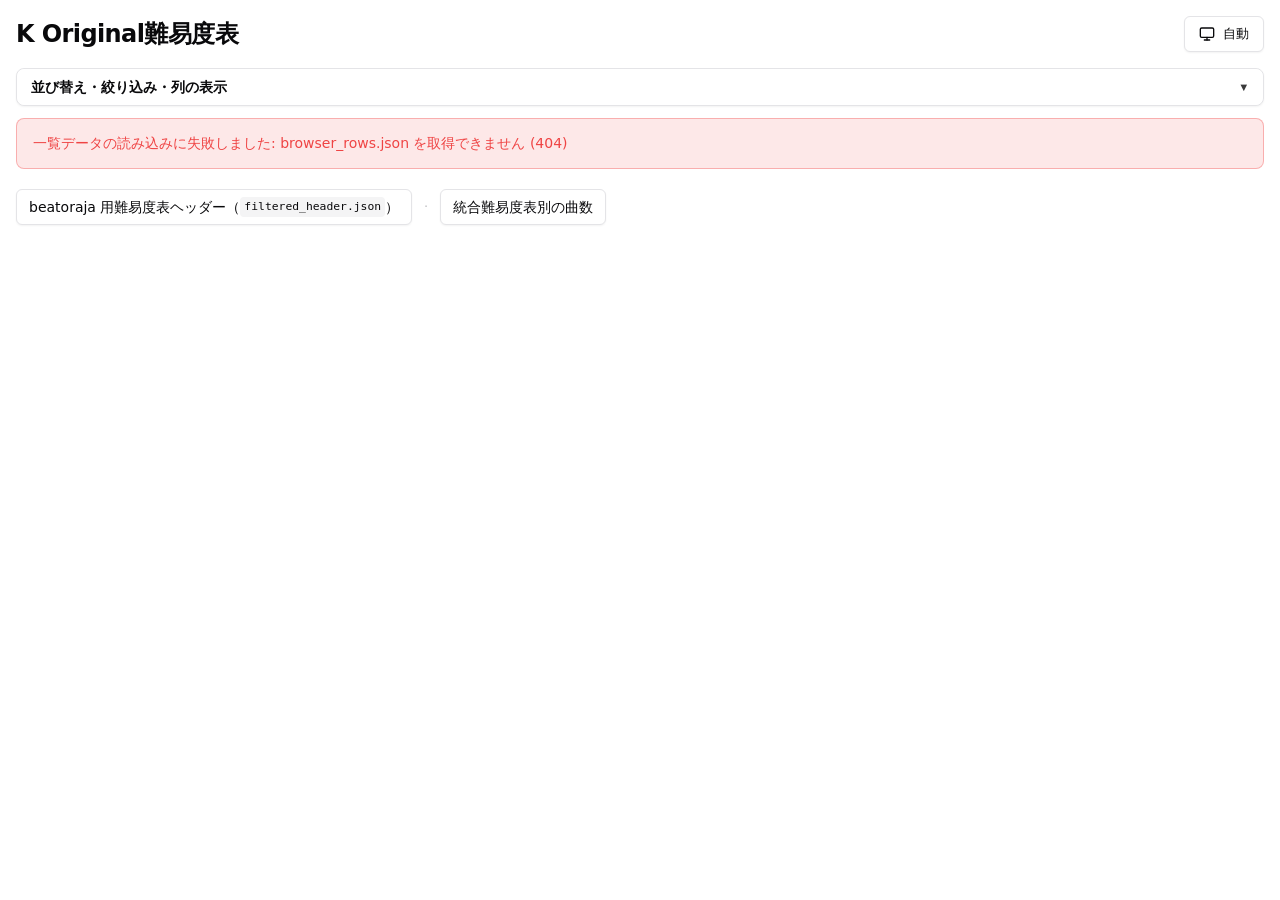
==== docs/index.html @ 1051f045 "Merge pull request #36 from katsu996/cursor/pages-ui-json-multisort-5084 feat(pages): pages_ui_confi" ====
<!DOCTYPE html>
<html lang="ja">
<head>
  <meta charset="utf-8" />
  <!-- beatoraja: Table URL にサイトのトップ（.json で終わらない URL）を入れたとき、jbmstable-parser がこの meta からヘッダー JSON を解決する -->
  <meta name="bmstable" content="table/filtered_header.json" />
  <meta name="viewport" content="width=device-width, initial-scale=1" />
  <title>K Original難易度表</title>
  <link rel="stylesheet" href="assets/k-original-ui.css" />
  <script src="assets/theme-toggle.js"></script>
</head>
<body>
  <div class="wrap">
    <header class="site-header">
      <h1 id="site-h1">K Original難易度表</h1>
      <button type="button" class="shadcn-btn" id="theme-toggle" aria-label="配色を切り替え">
        <span class="shadcn-btn-icon-wrap" id="theme-toggle-icon" aria-hidden="true"></span>
        <span class="shadcn-btn-text" id="theme-toggle-text">自動</span>
      </button>
    </header>
    <div id="meta" class="meta shadcn-card" hidden>
      <dl id="meta-dl"></dl>
    </div>
    <div class="filter-collapse shadcn-card">
      <button type="button" class="shadcn-btn filter-collapse-toggle" id="toolbar-panel-toggle" aria-expanded="false" aria-controls="toolbar-panel">
        <span>並び替え・絞り込み・列の表示</span>
        <span class="filter-chevron" aria-hidden="true">▼</span>
      </button>
      <div id="toolbar-panel" class="filter-collapse-panel" hidden role="region" aria-labelledby="toolbar-panel-toggle">
        <div class="sortbar sortbar-multi">
          <div class="sort-priority-row">
            <span class="sort-priority-label">優先順位1</span>
            <select id="sort-col-1" class="shadcn-select" aria-label="優先順位1の列" disabled>
              <option value="">（なし）</option>
            </select>
            <select id="sort-dir-1" class="shadcn-select sort-dir-select" aria-label="優先順位1の順序" disabled>
              <option value="asc">昇順</option>
              <option value="desc">降順</option>
            </select>
          </div>
          <div class="sort-priority-row">
            <span class="sort-priority-label">優先順位2</span>
            <select id="sort-col-2" class="shadcn-select" aria-label="優先順位2の列" disabled>
              <option value="">（なし）</option>
            </select>
            <select id="sort-dir-2" class="shadcn-select sort-dir-select" aria-label="優先順位2の順序" disabled>
              <option value="asc">昇順</option>
              <option value="desc">降順</option>
            </select>
          </div>
          <div class="sort-priority-row">
            <span class="sort-priority-label">優先順位3</span>
            <select id="sort-col-3" class="shadcn-select" aria-label="優先順位3の列" disabled>
              <option value="">（なし）</option>
            </select>
            <select id="sort-dir-3" class="shadcn-select sort-dir-select" aria-label="優先順位3の順序" disabled>
              <option value="asc">昇順</option>
              <option value="desc">降順</option>
            </select>
          </div>
        </div>
        <div class="toolbar">
          <label for="q">キーワード</label>
          <input type="search" id="q" class="shadcn-input" placeholder="タイトル・ハッシュなど" autocomplete="off" disabled />
          <span id="count" class="lead" style="margin:0"></span>
        </div>
        <div id="filter-src-bar" class="filter-src" hidden></div>
        <div id="colbar" class="colbar" hidden>
          <p class="colbar-lead">
            列の表示切替（1 列ごとにチェック）。追加の列にチェックを入れると表に出ます。
          </p>
          <div id="colbar-inner"></div>
        </div>
      </div>
    </div>
    <div id="err" class="err" hidden></div>
    <div class="scroll shadcn-card" id="scroll" hidden>
      <table id="tbl">
        <colgroup id="tbl-colgroup"></colgroup>
        <thead id="thead"></thead>
        <tbody id="tbody"></tbody>
      </table>
    </div>
    <footer class="site-footer">
      <a class="shadcn-link" href="./table/filtered_header.json" target="_blank" rel="noopener noreferrer">beatoraja 用難易度表ヘッダー（<code>filtered_header.json</code>）</a>
      <span class="footer-sep" aria-hidden="true">·</span>
      <a class="shadcn-link" href="./level-stats.html">統合難易度表別の曲数</a>
    </footer>
  </div>
  <script>
(function () {
  (function initToolbarCollapse() {
    var btn = document.getElementById("toolbar-panel-toggle");
    var panel = document.getElementById("toolbar-panel");
    var chev = btn && btn.querySelector(".filter-chevron");
    if (!btn || !panel) return;
    btn.addEventListener("click", function () {
      var willOpen = panel.hidden;
      panel.hidden = !willOpen;
      btn.setAttribute("aria-expanded", willOpen ? "true" : "false");
      if (chev) chev.textContent = willOpen ? "▲" : "▼";
    });
    btn.addEventListener("keydown", function (ev) {
      if (ev.key === "Escape" && !panel.hidden) {
        panel.hidden = true;
        btn.setAttribute("aria-expanded", "false");
        if (chev) chev.textContent = "▼";
        btn.focus();
      }
    });
  })();

  /** 既定でオフにする列（チェックボックスで表示可能） */
  var HIDDEN_KEYS = {
    id: true,
    source_table_index: true,
    source_table_names: true,
    path: true, preview: true, banner: true, stagefile: true, backbmp: true,
    tag: true, parent: true, mode: true, judge: true, feature: true, content: true,
    favorite: true, adddate: true,
    url: true, url_diff: true,
    source_header_json_url: true, source_table_register_url: true,
    folder: true
  };

  var LABELS = {
    id: "表 ID",
    source_table_index: "出自表（番号）",
    source_table_short_names: "シンボル",
    source_table_names: "出自（フル）",
    md5: "MD5", sha256: "SHA256", title: "表タイトル", artist: "表アーティスト",
    note: "表メモ", level: "表レベル", custom_level: "独自レベル", url: "リンク", url_diff: "差分URL",
    subtitle: "サブタイトル", genre: "ジャンル", subartist: "サブアーティスト",
    folder: "フォルダID", difficulty: "difficulty", maxbpm: "max BPM", minbpm: "min BPM",
    length: "長さ(秒?)", notes: "ノーツ数", charthash: "charthash", date: "ファイル日時"
  };

  function tableColTitle(k) {
    return LABELS[k] || ("表: " + k);
  }

  function dbColTitle(k) {
    return LABELS[k] || ("DB: " + k);
  }

  function fmt(val) {
    if (val === null || val === undefined) return "";
    if (typeof val === "number" && Number.isFinite(val)) return String(val);
    if (typeof val === "boolean") return val ? "true" : "false";
    if (Array.isArray(val)) {
      if (val.length && val.every(function (x) {
        return x === null || x === undefined || typeof x === "string" || typeof x === "number" || typeof x === "boolean";
      })) {
        return val.map(function (x) { return fmt(x); }).filter(function (s) { return s !== ""; }).join(" · ");
      }
    }
    if (typeof val === "object") {
      try { return JSON.stringify(val); } catch (e) { return String(val); }
    }
    return String(val);
  }

  function isNumericLike(val) {
    return typeof val === "number" && Number.isFinite(val);
  }

  /** 行データに現れるすべてのキー（非表示列も含む） */
  function collectAllKeys(rows, key) {
    var s = {};
    for (var i = 0; i < rows.length; i++) {
      var o = rows[i][key];
      if (o && typeof o === "object") {
        var ks = Object.keys(o);
        for (var j = 0; j < ks.length; j++) {
          s[ks[j]] = true;
        }
      }
    }
    var tablePri = [
      "id", "source_table_index", "source_table_short_names", "source_table_names", "title", "note", "artist", "level", "custom_level",
      "md5", "sha256"
    ];
    var dbPriFull = [
      "title", "subtitle", "subartist", "artist", "genre", "path", "minbpm", "maxbpm", "notes", "length", "level",
      "difficulty", "md5", "sha256", "folder", "preview", "banner", "stagefile", "backbmp", "tag",
      "parent", "mode", "judge", "feature", "content", "date", "adddate", "favorite", "charthash"
    ];
    var pri = key === "table" ? tablePri : dbPriFull;
    var arr = Object.keys(s);
    var first = [];
    for (var p = 0; p < pri.length; p++) {
      if (s[pri[p]]) first.push(pri[p]);
    }
    var rest = arr.filter(function (k) { return pri.indexOf(k) < 0; }).sort();
    return first.concat(rest);
  }

  function esc(s) {
    var d = document.createElement("div");
    d.textContent = s;
    return d.innerHTML;
  }

  /** title 属性用（HTML エスケープ） */
  function escAttr(s) {
    return String(s)
      .replace(/&/g, "&amp;")
      .replace(/"/g, "&quot;")
      .replace(/</g, "&lt;")
      .replace(/\r?\n/g, " ");
  }

  /** 難易度表 JSON の長文になりやすい列（幅を抑える） */
  function isTableClampKey(k) {
    return k === "title" || k === "note";
  }

  /** 難易度表行の MD5 から bms-score-viewer へのリンク（表の右端列） */
  function chartCellHtml(table) {
    var m = table && table.md5 != null ? String(table.md5).trim().toLowerCase() : "";
    if (!/^[0-9a-f]{32}$/.test(m)) {
      return '<td class="empty">—</td>';
    }
    var href = "https://bms-score-viewer.pages.dev/view?md5=" + encodeURIComponent(m);
    return '<td class="chart-cell"><a href="' + esc(href) + '" rel="noopener noreferrer">Chart</a></td>';
  }

  function cellHtml(val, section, key) {
    var clamp = section === "table" && key && isTableClampKey(key);
    var clsExtra = clamp ? " cell-max" : "";
    var t = fmt(val);
    if (!t) return '<td class="empty' + clsExtra + '">—</td>';
    if (/^https?:\/\//i.test(t)) {
      return '<td class="' + (clamp ? "cell-max " : "") + '"><a href="' + esc(t) + '" rel="noopener noreferrer">' + esc(t) + "</a></td>";
    }
    var num = isNumericLike(val);
    var base = num ? "num" : "";
    var tit = clamp && t.length ? ' title="' + escAttr(t) + '"' : "";
    return '<td class="' + base + clsExtra + '"' + tit + ">" + esc(t) + "</td>";
  }

  function getSortValue(r, spec) {
    if (!spec) return null;
    var parts = spec.split(":");
    if (parts.length < 2) return null;
    var grp = parts[0];
    var col = parts.slice(1).join(":");
    var o = grp === "table" ? r.table : r.db;
    if (!o || typeof o !== "object") return null;
    return o[col];
  }

  function compareVals(a, b) {
    var ae = a === null || a === undefined || a === "";
    var be = b === null || b === undefined || b === "";
    if (ae && be) return 0;
    if (ae) return 1;
    if (be) return -1;
    if (typeof a === "number" && typeof b === "number" && Number.isFinite(a) && Number.isFinite(b)) {
      if (a < b) return -1;
      if (a > b) return 1;
      return 0;
    }
    var sa = typeof a === "object" ? JSON.stringify(a) : String(a);
    var sb = typeof b === "object" ? JSON.stringify(b) : String(b);
    return sa.localeCompare(sb, "ja", { numeric: true, sensitivity: "base" });
  }

  var metaEl = document.getElementById("meta");
  var metaDl = document.getElementById("meta-dl");
  var filterSrcBar = document.getElementById("filter-src-bar");
  var errEl = document.getElementById("err");
  var scrollEl = document.getElementById("scroll");
  var colbarEl = document.getElementById("colbar");
  var colbarInner = document.getElementById("colbar-inner");
  var thead = document.getElementById("thead");
  var tbody = document.getElementById("tbody");
  var q = document.getElementById("q");
  var countEl = document.getElementById("count");
  var sortCol1 = document.getElementById("sort-col-1");
  var sortDir1 = document.getElementById("sort-dir-1");
  var sortCol2 = document.getElementById("sort-col-2");
  var sortDir2 = document.getElementById("sort-dir-2");
  var sortCol3 = document.getElementById("sort-col-3");
  var sortDir3 = document.getElementById("sort-dir-3");

  fetch("./table/browser_rows.json", { cache: "no-store" })
    .then(function (r) {
      if (!r.ok) throw new Error("browser_rows.json を取得できません (" + r.status + ")");
      return r.json();
    })
    .then(function (data) {
      if (!data || typeof data !== "object") {
        throw new Error("browser_rows.json の形式が不正です（トップレベルがオブジェクトではありません）。");
      }
      if (!Object.prototype.hasOwnProperty.call(data, "rows")) {
        var rsn = data.meta && data.meta.reason ? String(data.meta.reason) : "(meta.reason なし)";
        throw new Error("browser_rows.json に rows がありません。meta.reason: " + rsn);
      }
      var meta = data.meta || {};
      var rows = Array.isArray(data.rows) ? data.rows : [];
      var pagesUi = meta.pages_ui && typeof meta.pages_ui === "object" ? meta.pages_ui : {};
      var colWidthsDefault =
        pagesUi.column_widths && typeof pagesUi.column_widths === "object" ? pagesUi.column_widths : {};
      var visDefaults =
        pagesUi.column_visible_defaults && typeof pagesUi.column_visible_defaults === "object"
          ? pagesUi.column_visible_defaults
          : {};

      function defaultColumnVisible(k, section) {
        var secKey = section === "table" ? "table" : "db";
        var sec = visDefaults[secKey];
        if (sec && typeof sec === "object" && Object.prototype.hasOwnProperty.call(sec, k)) {
          return !!sec[k];
        }
        if (section === "db" && (k === "title" || k === "artist")) return false;
        if (section === "db" && (k === "md5" || k === "sha256")) return false;
        return !HIDDEN_KEYS[k];
      }

      var colWidths = {};
      try {
        var _cw = localStorage.getItem("k-original-col-widths-v2");
        if (_cw) colWidths = JSON.parse(_cw) || {};
      } catch (_e0) {}

      function colKeysList(vTKeys, vDKeys) {
        var keys = [];
        var ti;
        if (vTKeys.length) {
          for (ti = 0; ti < vTKeys.length; ti++) keys.push("t:" + vTKeys[ti]);
        } else keys.push("t:_empty");
        if (vDKeys.length) {
          for (ti = 0; ti < vDKeys.length; ti++) keys.push("d:" + vDKeys[ti]);
        } else keys.push("d:_empty");
        keys.push("chart");
        return keys;
      }
      function persistColWidths() {
        try {
          localStorage.setItem("k-original-col-widths-v2", JSON.stringify(colWidths));
        } catch (_e1) {}
      }
      function rebuildColgroup(vTKeys, vDKeys) {
        var cg = document.getElementById("tbl-colgroup");
        if (!cg) return;
        cg.innerHTML = "";
        var keys = colKeysList(vTKeys, vDKeys);
        for (var ci = 0; ci < keys.length; ci++) {
          var ck = keys[ci];
          var col = document.createElement("col");
          var sw = colWidths[ck];
          if (sw) col.style.width = sw;
          else {
            var defAny = colWidthsDefault[ck];
            if (typeof defAny === "string" && defAny.trim()) {
              col.style.width = defAny.trim();
            } else if (ck.indexOf("t:") === 0) {
              var rk = ck.slice(2);
              if (rk !== "_empty" && isTableClampKey(rk)) col.style.width = "50ch";
            } else if (ck === "chart") col.style.width = "4.5rem";
          }
          col.setAttribute("data-col-key", ck);
          cg.appendChild(col);
        }
      }
      function initColResize(trh2, vTKeys, vDKeys) {
        var cg = document.getElementById("tbl-colgroup");
        if (!cg || !trh2) return;
        var keys = colKeysList(vTKeys, vDKeys);
        var ths = trh2.querySelectorAll("th");
        if (ths.length !== keys.length || cg.children.length !== keys.length) return;
        for (var hi = 0; hi < ths.length; hi++) {
          (function (idx) {
            var th = ths[idx];
            var prev = th.querySelector(".col-resize-handle");
            if (prev) prev.remove();
            var handle = document.createElement("span");
            handle.className = "col-resize-handle";
            handle.title = "ドラッグで列幅を変更";
            th.appendChild(handle);
            handle.addEventListener("mousedown", function (downEv) {
              downEv.preventDefault();
              downEv.stopPropagation();
              var startX = downEv.clientX;
              var colEl = cg.children[idx];
              var rect = colEl.getBoundingClientRect();
              var startW = rect.width;
              function move(ev) {
                var w = Math.max(64, startW + (ev.clientX - startX));
                colEl.style.width = w + "px";
              }
              function up() {
                document.removeEventListener("mousemove", move);
                document.removeEventListener("mouseup", up);
                colWidths[keys[idx]] = colEl.style.width;
                persistColWidths();
                document.body.style.cursor = "";
                document.body.classList.remove("col-resizing");
              }
              document.addEventListener("mousemove", move);
              document.addEventListener("mouseup", up);
              document.body.style.cursor = "col-resize";
              document.body.classList.add("col-resizing");
            });
          })(hi);
        }
      }

      var pt = meta.page_title && String(meta.page_title).trim();
      if (pt) {
        var h1el = document.getElementById("site-h1");
        if (h1el) h1el.textContent = pt;
        document.title = pt;
      }
      metaDl.innerHTML = "";
      var pairs = [
        ["行数", meta.row_count],
        ["songdata と一致", meta.matched_songdata],
        ["SQL 条件", meta.sql_where]
      ];
      var metaShortsForLine = Array.isArray(meta.source_table_short_names) ? meta.source_table_short_names : [];
      var metaDisplaysForLine = Array.isArray(meta.source_table_display_names) ? meta.source_table_display_names : [];
      var srcLineParts = [];
      for (var li = 0; li < metaShortsForLine.length || li < metaDisplaysForLine.length; li++) {
        var shL = li < metaShortsForLine.length ? String(metaShortsForLine[li] || "").trim() : "";
        var dnL = li < metaDisplaysForLine.length ? String(metaDisplaysForLine[li] || "").trim() : "";
        if (!shL && !dnL) continue;
        if (!shL) shL = dnL;
        if (!dnL) dnL = shL;
        srcLineParts.push(shL + "(" + dnL + ")");
      }
      if (srcLineParts.length) {
        pairs.push(["難易度表", srcLineParts.join(" · ")]);
      }
      if (meta.custom_level_mapping_count) {
        pairs.push(
          ["独自レベル列", meta.custom_level_field],
          ["独自レベル元列", meta.custom_level_source_key],
          ["独自レベル未マップ時", meta.custom_level_unmapped],
          ["独自レベル マップ数（配列要素数）", meta.custom_level_mapping_count]
        );
      }
      pairs.push(["備考", meta.reason]);
      pairs.forEach(function (pair) {
        if (pair[1] === undefined || pair[1] === null || pair[1] === "") return;
        var dt = document.createElement("dt");
        dt.textContent = pair[0];
        var dd = document.createElement("dd");
        dd.textContent = String(pair[1]);
        metaDl.appendChild(dt);
        metaDl.appendChild(dd);
      });
      metaEl.hidden = metaDl.children.length === 0;

      var allTKeys = collectAllKeys(rows, "table");
      var allDKeys = collectAllKeys(rows, "db");
      var metaShorts = Array.isArray(meta.source_table_short_names) ? meta.source_table_short_names : [];
      var metaDisplays = Array.isArray(meta.source_table_display_names) ? meta.source_table_display_names : [];
      var sourceFilterState = {};

      function buildSourceFilterBar() {
        sourceFilterState = {};
        if (!filterSrcBar) return;
        var entries = [];
        for (var si = 0; si < metaShorts.length; si++) {
          var sh = String(metaShorts[si] || "").trim();
          if (!sh) continue;
          var dn = si < metaDisplays.length && String(metaDisplays[si] || "").trim()
            ? String(metaDisplays[si]).trim()
            : sh;
          entries.push({ short: sh, label: dn });
        }
        if (!entries.length) {
          filterSrcBar.hidden = true;
          return;
        }
        filterSrcBar.innerHTML = "";
        var lead = document.createElement("div");
        lead.className = "filter-src-lead";
        lead.textContent = "難易度表（1つ以上チェックした表のみ表示。すべてオフのときは行を表示しません）";
        filterSrcBar.appendChild(lead);
        entries.forEach(function (e) {
          sourceFilterState[e.short] = true;
          var lab = document.createElement("label");
          var inp = document.createElement("input");
          inp.type = "checkbox";
          inp.checked = true;
          inp.addEventListener("change", function () {
            sourceFilterState[e.short] = inp.checked;
            refresh();
          });
          lab.appendChild(inp);
          lab.appendChild(document.createTextNode(e.short + "(" + e.label + ")"));
          filterSrcBar.appendChild(lab);
        });
        filterSrcBar.hidden = false;
      }

      function rowSourceTags(r) {
        var t = r.table || {};
        var out = {};
        var shorts = t.source_table_short_names;
        if (Array.isArray(shorts)) {
          for (var ri = 0; ri < shorts.length; ri++) {
            var s = String(shorts[ri] || "").trim();
            if (s) out[s] = true;
          }
        }
        if (!Object.keys(out).length && t.source_table_index != null && metaShorts.length) {
          var ix = Number(t.source_table_index);
          if (Number.isFinite(ix) && ix >= 1 && ix <= metaShorts.length) {
            var fb = String(metaShorts[ix - 1] || "").trim();
            if (fb) out[fb] = true;
          }
        }
        return out;
      }

      function applySourceFilter(base) {
        if (!Object.keys(sourceFilterState).length) return base.slice();
        var enabled = [];
        Object.keys(sourceFilterState).forEach(function (k) {
          if (sourceFilterState[k]) enabled.push(k);
        });
        if (!enabled.length) return [];
        return base.filter(function (r) {
          var tags = rowSourceTags(r);
          for (var ei = 0; ei < enabled.length; ei++) {
            if (tags[enabled[ei]]) return true;
          }
          return false;
        });
      }

      buildSourceFilterBar();

      var visT = {};
      var visD = {};
      allTKeys.forEach(function (k) { visT[k] = defaultColumnVisible(k, "table"); });
      allDKeys.forEach(function (k) { visD[k] = defaultColumnVisible(k, "db"); });

      function visibleKeys(allKeys, vis) {
        return allKeys.filter(function (k) { return vis[k]; });
      }

      function rebuildThead(vTKeys, vDKeys) {
        thead.innerHTML = "";
        var trh1 = document.createElement("tr");
        var thT = document.createElement("th");
        thT.colSpan = Math.max(1, vTKeys.length);
        thT.className = "group-t";
        thT.textContent = "難易度表 JSON の列";
        trh1.appendChild(thT);
        var thD = document.createElement("th");
        thD.colSpan = Math.max(1, vDKeys.length);
        thD.className = "group-d";
        thD.textContent = "songdata.db（song）の列";
        trh1.appendChild(thD);
        var thChart = document.createElement("th");
        thChart.colSpan = 1;
        thChart.className = "group-chart";
        thChart.textContent = "Chart";
        trh1.appendChild(thChart);
        thead.appendChild(trh1);

        var trh2 = document.createElement("tr");
        vTKeys.forEach(function (k) {
          var th = document.createElement("th");
          th.className = "group-t" + (isTableClampKey(k) ? " cell-max" : "");
          th.textContent = tableColTitle(k);
          trh2.appendChild(th);
        });
        if (!vTKeys.length) {
          var th0 = document.createElement("th");
          th0.className = "group-t";
          th0.textContent = "（表データなし）";
          trh2.appendChild(th0);
        }
        vDKeys.forEach(function (k) {
          var th = document.createElement("th");
          th.className = "group-d";
          th.textContent = dbColTitle(k);
          trh2.appendChild(th);
        });
        if (!vDKeys.length) {
          var th1 = document.createElement("th");
          th1.className = "group-d";
          th1.textContent = "（DB列なし）";
          trh2.appendChild(th1);
        }
        var thChart2 = document.createElement("th");
        thChart2.className = "group-chart";
        thChart2.textContent = "Chart";
        trh2.appendChild(thChart2);
        thead.appendChild(trh2);
        rebuildColgroup(vTKeys, vDKeys);
        initColResize(trh2, vTKeys, vDKeys);
      }

      function buildColPicker() {
        colbarInner.innerHTML = "";
        function addGroup(title, cls, allKeys, vis, prefix) {
          var wrap = document.createElement("div");
          wrap.className = "colbar-group";
          var h = document.createElement("div");
          h.className = "colbar-group-title " + cls;
          h.textContent = title;
          wrap.appendChild(h);
          var picks = document.createElement("div");
          picks.className = "colpick-wrap";
          allKeys.forEach(function (k) {
            var lab = document.createElement("label");
            lab.className = "colpick";
            var inp = document.createElement("input");
            inp.type = "checkbox";
            inp.checked = !!vis[k];
            inp.addEventListener("change", function () {
              vis[k] = inp.checked;
              var vT = visibleKeys(allTKeys, visT);
              var vD = visibleKeys(allDKeys, visD);
              rebuildThead(vT, vD);
              refresh();
            });
            lab.appendChild(inp);
            var span = document.createElement("span");
            span.textContent = prefix === "表: " ? ("表: " + tableColTitle(k)) : ("DB: " + dbColTitle(k));
            lab.appendChild(span);
            picks.appendChild(lab);
          });
          wrap.appendChild(picks);
          colbarInner.appendChild(wrap);
        }
        addGroup("難易度表 JSON の列", "t", allTKeys, visT, "表: ");
        addGroup("songdata.db（song）の列", "d", allDKeys, visD, "DB: ");
      }

      function rowText(r) {
        var t = r.table || {};
        var d = r.db || {};
        var parts = [];
        allTKeys.forEach(function (k) { parts.push(fmt(t[k])); });
        allDKeys.forEach(function (k) { parts.push(fmt(d ? d[k] : "")); });
        var m = t.md5 != null ? String(t.md5).trim().toLowerCase() : "";
        if (/^[0-9a-f]{32}$/.test(m)) {
          parts.push("https://bms-score-viewer.pages.dev/view?md5=" + m);
        }
        return parts.join(" ") + " " + JSON.stringify(t) + " " + JSON.stringify(d);
      }

      function fillSortSelect(sortSelect) {
        if (!sortSelect) return;
        while (sortSelect.options.length > 1) sortSelect.remove(1);
        allTKeys.forEach(function (k) {
          var opt = document.createElement("option");
          opt.value = "table:" + k;
          opt.textContent = "表: " + tableColTitle(k);
          sortSelect.appendChild(opt);
        });
        allDKeys.forEach(function (k) {
          var opt = document.createElement("option");
          opt.value = "db:" + k;
          opt.textContent = "DB: " + dbColTitle(k);
          sortSelect.appendChild(opt);
        });
      }

      fillSortSelect(sortCol1);
      fillSortSelect(sortCol2);
      fillSortSelect(sortCol3);
      if (allTKeys.indexOf("title") >= 0) {
        sortCol1.value = "table:title";
      } else if (allDKeys.indexOf("title") >= 0) {
        sortCol1.value = "db:title";
      } else {
        sortCol1.value = "";
      }
      sortDir1.value = "asc";
      sortCol2.value = "";
      sortDir2.value = "asc";
      sortCol3.value = "";
      sortDir3.value = "asc";
      [sortCol1, sortDir1, sortCol2, sortDir2, sortCol3, sortDir3].forEach(function (el) {
        if (el) el.disabled = false;
      });

      function render(list) {
        var vTKeys = visibleKeys(allTKeys, visT);
        var vDKeys = visibleKeys(allDKeys, visD);
        tbody.innerHTML = "";
        list.forEach(function (r) {
          var tr = document.createElement("tr");
          var t = r.table || {};
          var d = r.db || {};
          vTKeys.forEach(function (k) {
            tr.insertAdjacentHTML("beforeend", cellHtml(t[k], "table", k));
          });
          if (!vTKeys.length) tr.insertAdjacentHTML("beforeend", "<td class=\"empty\">—</td>");
          vDKeys.forEach(function (k) {
            tr.insertAdjacentHTML("beforeend", cellHtml(d ? d[k] : "", "db", k));
          });
          if (!vDKeys.length) tr.insertAdjacentHTML("beforeend", "<td class=\"empty\">—</td>");
          tr.insertAdjacentHTML("beforeend", chartCellHtml(t));
          tbody.appendChild(tr);
        });
        countEl.textContent = list.length + " / " + rows.length + " 行を表示";
      }

      function applySearch() {
        var needle = (q.value || "").trim().toLowerCase();
        if (!needle) return rows.slice();
        return rows.filter(function (r) {
          return rowText(r).toLowerCase().indexOf(needle) >= 0;
        });
      }

      function applySort(base) {
        var levels = [];
        [
          { c: sortCol1, d: sortDir1 },
          { c: sortCol2, d: sortDir2 },
          { c: sortCol3, d: sortDir3 }
        ].forEach(function (pair) {
          if (!pair.c) return;
          var spec = String(pair.c.value || "").trim();
          if (!spec) return;
          var dir = pair.d && pair.d.value === "desc" ? -1 : 1;
          levels.push({ spec: spec, dir: dir });
        });
        if (!levels.length) return base.slice();
        return base.slice().sort(function (r1, r2) {
          for (var li = 0; li < levels.length; li++) {
            var L = levels[li];
            var cmp = compareVals(getSortValue(r1, L.spec), getSortValue(r2, L.spec));
            if (cmp !== 0) return L.dir * cmp;
          }
          return 0;
        });
      }

      function refresh() {
        render(applySort(applySourceFilter(applySearch())));
      }

      buildColPicker();
      rebuildThead(visibleKeys(allTKeys, visT), visibleKeys(allDKeys, visD));
      colbarEl.hidden = false;

      refresh();
      q.disabled = false;
      q.addEventListener("input", refresh);
      [sortCol1, sortDir1, sortCol2, sortDir2, sortCol3, sortDir3].forEach(function (el) {
        if (el) el.addEventListener("change", refresh);
      });

      scrollEl.hidden = false;
    })
    .catch(function (e) {
      errEl.textContent = "一覧データの読み込みに失敗しました: " + String(e.message || e);
      errEl.hidden = false;
    });
})();
  </script>
</body>
</html>
---- docs/assets/k-original-ui.css ----
/*
      静的 HTML のため npm の shadcn/ui は未使用。
      shadcn/ui（zinc 系）のデザイントークンと Button / Card / Input 相当の見た目を CSS で再現。
    */
    html {
      color-scheme: light dark;
      --background: 0 0% 100%;
      --foreground: 240 10% 3.9%;
      --card: 0 0% 100%;
      --card-foreground: 240 10% 3.9%;
      --popover: 0 0% 100%;
      --popover-foreground: 240 10% 3.9%;
      --primary: 240 5.9% 10%;
      --primary-foreground: 0 0% 98%;
      --secondary: 240 4.8% 95.9%;
      --secondary-foreground: 240 5.9% 10%;
      --muted: 240 4.8% 95.9%;
      --muted-foreground: 240 3.8% 46.1%;
      --accent: 240 4.8% 95.9%;
      --accent-foreground: 240 5.9% 10%;
      --destructive: 0 84.2% 60.2%;
      --destructive-foreground: 0 0% 98%;
      --border: 240 5.9% 90%;
      --input: 240 5.9% 90%;
      --ring: 240 5.9% 10%;
      --radius: 0.5rem;
      --group-t: 221 83% 96%;
      --group-d: 142 76% 94%;
      --group-chart: 262 83% 96%;
      --row-alt: 240 5% 98%;
      --link: 221 83% 53%;
    }
    @media (prefers-color-scheme: dark) {
      html:not(.theme-light):not(.theme-dark) {
        --background: 240 10% 3.9%;
        --foreground: 0 0% 98%;
        --card: 240 10% 3.9%;
        --card-foreground: 0 0% 98%;
        --popover: 240 10% 3.9%;
        --popover-foreground: 0 0% 98%;
        --primary: 0 0% 98%;
        --primary-foreground: 240 5.9% 10%;
        --secondary: 240 3.7% 15.9%;
        --secondary-foreground: 0 0% 98%;
        --muted: 240 3.7% 15.9%;
        --muted-foreground: 240 5% 64.9%;
        --accent: 240 3.7% 15.9%;
        --accent-foreground: 0 0% 98%;
        --destructive: 0 62.8% 30.6%;
        --destructive-foreground: 0 0% 98%;
        --border: 240 3.7% 15.9%;
        --input: 240 3.7% 15.9%;
        --ring: 240 4.9% 83.9%;
        --group-t: 224 76% 16%;
        --group-d: 143 64% 14%;
        --group-chart: 262 35% 18%;
        --row-alt: 240 4% 9%;
        --link: 217 91% 60%;
      }
    }
    html.theme-dark {
      --background: 240 10% 3.9%;
      --foreground: 0 0% 98%;
      --card: 240 10% 3.9%;
      --card-foreground: 0 0% 98%;
      --popover: 240 10% 3.9%;
      --popover-foreground: 0 0% 98%;
      --primary: 0 0% 98%;
      --primary-foreground: 240 5.9% 10%;
      --secondary: 240 3.7% 15.9%;
      --secondary-foreground: 0 0% 98%;
      --muted: 240 3.7% 15.9%;
      --muted-foreground: 240 5% 64.9%;
      --accent: 240 3.7% 15.9%;
      --accent-foreground: 0 0% 98%;
      --destructive: 0 62.8% 30.6%;
      --destructive-foreground: 0 0% 98%;
      --border: 240 3.7% 15.9%;
      --input: 240 3.7% 15.9%;
      --ring: 240 4.9% 83.9%;
      --group-t: 224 76% 16%;
      --group-d: 143 64% 14%;
      --group-chart: 262 35% 18%;
      --row-alt: 240 4% 9%;
      --link: 217 91% 60%;
    }
    html.theme-light {
      --background: 0 0% 100%;
      --foreground: 240 10% 3.9%;
      --card: 0 0% 100%;
      --card-foreground: 240 10% 3.9%;
      --popover: 0 0% 100%;
      --popover-foreground: 240 10% 3.9%;
      --primary: 240 5.9% 10%;
      --primary-foreground: 0 0% 98%;
      --secondary: 240 4.8% 95.9%;
      --secondary-foreground: 240 5.9% 10%;
      --muted: 240 4.8% 95.9%;
      --muted-foreground: 240 3.8% 46.1%;
      --accent: 240 4.8% 95.9%;
      --accent-foreground: 240 5.9% 10%;
      --destructive: 0 84.2% 60.2%;
      --destructive-foreground: 0 0% 98%;
      --border: 240 5.9% 90%;
      --input: 240 5.9% 90%;
      --ring: 240 5.9% 10%;
      --group-t: 221 83% 96%;
      --group-d: 142 76% 94%;
      --group-chart: 262 83% 96%;
      --row-alt: 240 5% 98%;
      --link: 221 83% 53%;
    }
    * { box-sizing: border-box; }
    body {
      font-family: ui-sans-serif, system-ui, -apple-system, "Segoe UI", Roboto, "Noto Sans JP", sans-serif;
      margin: 0;
      padding: 1rem 1rem 2rem;
      background-color: hsl(var(--background));
      color: hsl(var(--foreground));
      line-height: 1.5;
      -webkit-font-smoothing: antialiased;
    }
    .wrap { max-width: 100%; margin: 0 auto; }
    .site-header {
      display: flex;
      flex-wrap: wrap;
      align-items: center;
      justify-content: space-between;
      gap: 0.75rem;
      margin-bottom: 1rem;
    }
    h1 {
      font-size: 1.5rem;
      font-weight: 600;
      letter-spacing: -0.025em;
      line-height: 1.2;
      margin: 0;
    }
    /* shadcn Button variant="outline" size="default" 相当 */
    .shadcn-btn {
      display: inline-flex;
      align-items: center;
      justify-content: center;
      gap: 0.5rem;
      white-space: nowrap;
      border-radius: calc(var(--radius) - 2px);
      font-size: 0.875rem;
      font-weight: 500;
      line-height: 1.25rem;
      height: 2.25rem;
      padding: 0 0.875rem;
      border: 1px solid hsl(var(--input));
      background-color: hsl(var(--background));
      color: hsl(var(--foreground));
      box-shadow: 0 1px 2px 0 rgb(0 0 0 / 0.05);
      cursor: pointer;
      transition: color 0.15s, background-color 0.15s, border-color 0.15s, box-shadow 0.15s;
    }
    .shadcn-btn:hover {
      background-color: hsl(var(--accent));
      color: hsl(var(--accent-foreground));
    }
    .shadcn-btn:focus-visible {
      outline: 2px solid hsl(var(--ring));
      outline-offset: 2px;
    }
    .shadcn-btn-icon-wrap {
      display: inline-flex;
      align-items: center;
      justify-content: center;
      flex-shrink: 0;
    }
    .shadcn-btn-icon-wrap svg {
      display: block;
    }
    .shadcn-btn-text { font-size: 0.8125rem; }
    /* shadcn Card 相当 */
    .shadcn-card {
      background-color: hsl(var(--card));
      color: hsl(var(--card-foreground));
      border: 1px solid hsl(var(--border));
      border-radius: var(--radius);
      box-shadow: 0 1px 2px 0 rgb(0 0 0 / 0.05);
    }
    .lead { color: hsl(var(--muted-foreground)); margin: 0 0 1rem; font-size: 0.875rem; }
    .meta {
      padding: 0.75rem 1rem;
      margin-bottom: 0.75rem;
      font-size: 0.8125rem;
    }
    .meta dl { margin: 0; display: grid; grid-template-columns: auto 1fr; gap: 0.25rem 1rem; }
    .meta dt { color: hsl(var(--muted-foreground)); font-weight: 500; }
    .meta dd { margin: 0; word-break: break-all; }
    .sortbar-multi {
      flex-direction: column;
      align-items: stretch;
      gap: 0.5rem;
    }
    .sort-priority-row {
      display: flex;
      flex-wrap: wrap;
      align-items: center;
      gap: 0.5rem 0.75rem;
    }
    .sort-priority-label {
      min-width: 5.25rem;
      font-size: 0.8125rem;
      color: hsl(var(--muted-foreground));
      font-weight: 600;
    }
    .sort-dir-select {
      min-width: 5rem;
    }
    .sortbar label { font-size: 0.8125rem; color: hsl(var(--muted-foreground)); white-space: nowrap; font-weight: 500; }
    /* shadcn Select 相当 */
    .shadcn-select {
      height: 2.25rem;
      padding: 0 0.625rem;
      border: 1px solid hsl(var(--input));
      border-radius: calc(var(--radius) - 2px);
      font-size: 0.875rem;
      min-width: 10rem;
      background-color: hsl(var(--background));
      color: hsl(var(--foreground));
      box-shadow: 0 1px 2px 0 rgb(0 0 0 / 0.05);
    }
    .shadcn-select:focus-visible {
      outline: 2px solid hsl(var(--ring));
      outline-offset: 2px;
    }
    .toolbar {
      display: flex; flex-wrap: wrap; gap: 0.5rem; align-items: center;
      margin-bottom: 0;
    }
    .toolbar label { font-size: 0.8125rem; color: hsl(var(--muted-foreground)); font-weight: 500; }
    .filter-collapse {
      margin-bottom: 0.75rem;
      padding: 0;
      overflow: hidden;
    }
    .filter-collapse-toggle {
      width: 100%;
      border-radius: var(--radius);
      border: none;
      box-shadow: none;
      justify-content: space-between;
      padding: 0.65rem 0.85rem;
      font-weight: 600;
    }
    .filter-collapse-toggle:hover { box-shadow: none; }
    .filter-collapse-panel {
      padding: 0.65rem 0.85rem 0.75rem;
      border-top: 1px solid hsl(var(--border));
    }
    /* 並び替え / キーワード・出自 / 列表示 を 1 パネル内で区切る */
    .filter-collapse-panel .sortbar {
      margin-bottom: 0;
      padding-bottom: 0.75rem;
      border-bottom: 1px solid hsl(var(--border));
    }
    .filter-collapse-panel .toolbar {
      margin-top: 0.75rem;
      margin-bottom: 0.65rem;
    }
    .filter-collapse-panel .filter-src {
      margin-bottom: 0.65rem;
    }
    .filter-collapse-panel .colbar {
      margin-top: 0.35rem;
      margin-bottom: 0;
      padding: 0.75rem 0 0;
      border-top: 1px solid hsl(var(--border));
      max-height: 18rem;
      overflow: auto;
    }
    .filter-chevron {
      font-size: 0.7rem;
      opacity: 0.8;
      margin-left: 0.35rem;
    }
    /* shadcn Input 相当 */
    .shadcn-input {
      flex: 1 1 12rem;
      min-width: 8rem;
      height: 2.25rem;
      padding: 0 0.625rem;
      border: 1px solid hsl(var(--input));
      border-radius: calc(var(--radius) - 2px);
      font-size: 0.875rem;
      background-color: hsl(var(--background));
      color: hsl(var(--foreground));
      box-shadow: 0 1px 2px 0 rgb(0 0 0 / 0.05);
    }
    .shadcn-input:focus-visible {
      outline: 2px solid hsl(var(--ring));
      outline-offset: 2px;
    }
    .filter-src {
      display: flex; flex-wrap: wrap; align-items: center; gap: 0.5rem 0.75rem;
      margin-bottom: 0.65rem;
      font-size: 0.8125rem;
      color: hsl(var(--muted-foreground));
      padding: 0.55rem 0.75rem;
    }
    .filter-src > .filter-src-lead {
      font-weight: 600;
      color: hsl(var(--foreground));
      margin: 0 0 0.35rem;
      width: 100%;
      flex: 1 0 100%;
      font-size: 0.8125rem;
    }
    .filter-src label {
      display: inline-flex; align-items: center; gap: 0.4rem;
      cursor: pointer; user-select: none;
      padding: 0.25rem 0.5rem;
      border-radius: calc(var(--radius) - 2px);
      border: 1px solid hsl(var(--border));
      background: hsl(var(--secondary) / 0.35);
      color: hsl(var(--foreground));
      font-size: 0.8125rem;
      transition: background-color 0.15s, border-color 0.15s;
    }
    .filter-src label:hover { background-color: hsl(var(--accent)); }
    .filter-src input { margin: 0; accent-color: hsl(var(--primary)); }
    .colbar {
      padding: 0.65rem 0.85rem;
      margin-bottom: 0.75rem;
      font-size: 0.75rem;
      max-height: 16rem;
      overflow: auto;
    }
    .colbar > .colbar-lead {
      margin: 0 0 0.5rem;
      font-size: 0.8125rem;
      color: hsl(var(--muted-foreground));
    }
    .colbar-group { margin-bottom: 0.5rem; }
    .colbar-group:last-child { margin-bottom: 0; }
    .colbar-group-title {
      font-weight: 600;
      margin: 0 0 0.35rem;
      font-size: 0.75rem;
      color: hsl(var(--foreground));
      letter-spacing: 0.02em;
    }
    .colbar-group-title.t { color: hsl(221 83% 40%); }
    .colbar-group-title.d { color: hsl(142 76% 30%); }
    html.theme-dark .colbar-group-title.t { color: hsl(217 91% 70%); }
    html.theme-dark .colbar-group-title.d { color: hsl(142 71% 55%); }
    @media (prefers-color-scheme: dark) {
      html:not(.theme-light):not(.theme-dark) .colbar-group-title.t { color: hsl(217 91% 70%); }
      html:not(.theme-light):not(.theme-dark) .colbar-group-title.d { color: hsl(142 71% 55%); }
    }
    .colpick-wrap {
      display: flex;
      flex-wrap: wrap;
      gap: 0.35rem 0.5rem;
      align-items: center;
    }
    label.colpick {
      display: inline-flex;
      align-items: center;
      gap: 0.3rem;
      white-space: nowrap;
      cursor: pointer;
      padding: 0.2rem 0.45rem;
      border-radius: calc(var(--radius) - 4px);
      border: 1px solid hsl(var(--border));
      background: hsl(var(--secondary) / 0.25);
      user-select: none;
      font-size: 0.72rem;
      transition: background-color 0.15s;
    }
    label.colpick:hover { background-color: hsl(var(--accent)); }
    label.colpick input { margin: 0; accent-color: hsl(var(--primary)); }
    .scroll {
      overflow: auto;
      max-height: min(78vh, 900px);
    }
    /* 列幅は colgroup + table-layout: fixed（ドラッグリサイズ用） */
    #tbl {
      table-layout: fixed;
      width: max-content;
      min-width: 100%;
    }
    table {
      border-collapse: collapse;
      font-size: 0.8125rem;
      white-space: nowrap;
    }
    th, td {
      border: 1px solid hsl(var(--border));
      padding: 0.4rem 0.55rem;
      text-align: left;
      vertical-align: top;
    }
    th {
      background-color: hsl(var(--muted));
      color: hsl(var(--foreground));
      position: sticky;
      top: 0;
      z-index: 2;
      font-weight: 600;
      overflow: visible;
    }
    th.group-t { background-color: hsl(var(--group-t)); color: hsl(var(--foreground)); }
    th.group-d { background-color: hsl(var(--group-d)); color: hsl(var(--foreground)); }
    th.group-chart { background-color: hsl(var(--group-chart)); color: hsl(var(--foreground)); }
    td.chart-cell { white-space: nowrap; }
    th.cell-max,
    td.cell-max {
      /* 既定列幅は col の 50ch。ここは折り返し優先（狭い列でも最低限読めるよう min） */
      min-width: 50ch;
      max-width: none;
      white-space: normal;
      word-break: break-word;
      overflow-wrap: anywhere;
      vertical-align: top;
    }
    @supports (width: 1ic) {
      th.cell-max,
      td.cell-max {
        min-width: 50ic;
      }
    }
    th .col-resize-handle {
      position: absolute;
      right: 0;
      top: 0;
      bottom: 0;
      width: 6px;
      cursor: col-resize;
      z-index: 4;
      user-select: none;
      touch-action: none;
    }
    th .col-resize-handle:hover {
      background-color: hsl(var(--primary) / 0.18);
    }
    body.col-resizing {
      user-select: none;
      cursor: col-resize !important;
    }
    tr:nth-child(even) td { background-color: hsl(var(--row-alt) / 0.85); }
    tr:hover td { background-color: hsl(var(--accent)); }
    td.num { text-align: right; font-variant-numeric: tabular-nums; }
    td.empty { color: hsl(var(--muted-foreground)); }
    a { color: hsl(var(--link)); text-decoration: none; font-weight: 500; }
    a:hover { text-decoration: underline; }
    .err {
      color: hsl(var(--destructive));
      padding: 0.875rem 1rem;
      background-color: hsl(var(--destructive) / 0.12);
      border: 1px solid hsl(var(--destructive) / 0.35);
      border-radius: var(--radius);
      font-size: 0.875rem;
    }
    code {
      background-color: hsl(var(--muted));
      color: hsl(var(--foreground));
      padding: 0.1em 0.35em;
      border-radius: calc(var(--radius) - 4px);
      font-size: 0.8125em;
    }
    footer { margin-top: 1.25rem; font-size: 0.8125rem; color: hsl(var(--muted-foreground)); }
    footer.site-footer {
      display: flex;
      flex-wrap: wrap;
      align-items: center;
      gap: 0.35rem 0.75rem;
    }
    footer.site-footer .footer-sep {
      opacity: 0.45;
      user-select: none;
    }
    .shadcn-link {
      display: inline-flex;
      align-items: center;
      height: 2.25rem;
      padding: 0 0.75rem;
      border-radius: calc(var(--radius) - 2px);
      font-size: 0.875rem;
      font-weight: 500;
      color: hsl(var(--foreground));
      border: 1px solid hsl(var(--input));
      background: hsl(var(--background));
      box-shadow: 0 1px 2px 0 rgb(0 0 0 / 0.05);
      transition: background-color 0.15s;
    }
    .shadcn-link:hover { background-color: hsl(var(--accent)); text-decoration: none; }

    /* level-stats.html 用（index には無いコンポーネント） */
    .site-head-main { flex: 1; min-width: 0; }
    .nav { margin: 0 0 0.35rem; font-size: 0.875rem; }
    .nav a {
      display: inline-flex;
      align-items: center;
      height: 2.25rem;
      padding: 0 0.75rem;
      border-radius: calc(var(--radius) - 2px);
      font-weight: 500;
      color: hsl(var(--foreground));
      border: 1px solid hsl(var(--border));
      background: hsl(var(--card));
      box-shadow: 0 1px 2px 0 rgb(0 0 0 / 0.05);
      text-decoration: none;
      transition: background-color 0.15s;
    }
    .nav a:hover { background-color: hsl(var(--muted)); }
    .level-stats-page .meta {
      background-color: hsl(var(--card));
      border: 1px solid hsl(var(--border));
      border-radius: var(--radius);
      box-shadow: 0 1px 2px 0 rgb(0 0 0 / 0.05);
    }
    .level-stats {
      background-color: hsl(var(--card));
      border: 1px solid hsl(var(--border));
      border-radius: var(--radius);
      box-shadow: 0 1px 2px 0 rgb(0 0 0 / 0.05);
      padding: 0.75rem 1rem 1rem;
      margin-bottom: 1rem;
    }
    .level-stats h2 {
      font-size: 1.05rem;
      margin: 0 0 0.35rem;
      font-weight: 600;
    }
    .level-stats-grid {
      display: grid;
      grid-template-columns: repeat(auto-fit, minmax(15rem, 1fr));
      gap: 0.75rem;
    }
    .level-stats-card {
      border: 1px solid hsl(var(--border));
      border-radius: var(--radius);
      padding: 0.55rem 0.65rem;
      background-color: hsl(var(--muted) / 0.35);
      min-width: 0;
    }
    .level-stats-card h3 {
      font-size: 0.9rem;
      margin: 0 0 0.25rem;
      font-weight: 600;
      line-height: 1.35;
    }
    .level-stats-card .level-stats-sub {
      font-size: 0.76rem;
      color: hsl(var(--muted-foreground));
      margin: 0 0 0.4rem;
    }
    .level-stats-card .scroll-mini {
      overflow: auto;
      max-height: min(70vh, 42rem);
      border-radius: calc(var(--radius) - 2px);
      border: 1px solid hsl(var(--border));
      background-color: hsl(var(--background));
    }
    .level-stats-card table {
      border-collapse: collapse;
      font-size: 0.78rem;
      width: 100%;
      white-space: nowrap;
    }
    .level-stats-card th, .level-stats-card td {
      border: 1px solid hsl(var(--border));
      padding: 0.25rem 0.4rem;
    }
    .level-stats-card th {
      background-color: hsl(var(--muted));
      position: sticky;
      top: 0;
      z-index: 1;
    }
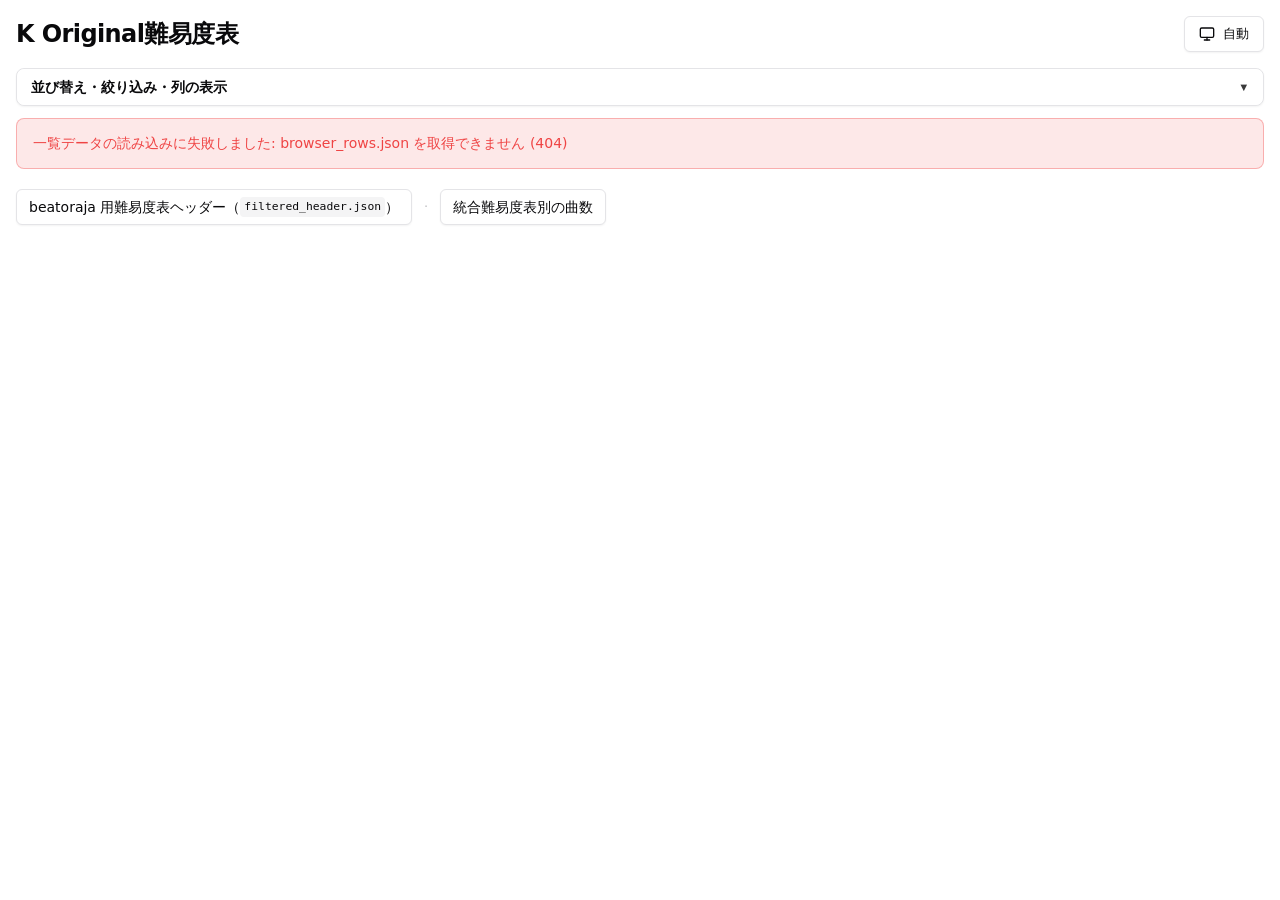
==== commit d705082d: "feat(pages): Chart の左に IR 列（LR2IR・MinIR・Mocha）を追加 - index.html: IR グループ（colspan 3）と各サブ列、md5/sha256 か" ====
--- a/docs/index.html
+++ b/docs/index.html
@@ -215,6 +215,33 @@
     return k === "title" || k === "note";
   }
 
+  /** 難易度表行の MD5 / SHA256 から各 IR サイトへのリンク（Chart の左の 3 列） */
+  function irCellsHtml(table) {
+    var md5 = table && table.md5 != null ? String(table.md5).trim().toLowerCase() : "";
+    var sha = table && table.sha256 != null ? String(table.sha256).trim().toLowerCase() : "";
+    var md5ok = /^[0-9a-f]{32}$/.test(md5);
+    var shaok = /^[0-9a-f]{64}$/.test(sha);
+    var lr2 =
+      md5ok
+        ? '<td class="ir-cell"><a href="' +
+          esc("http://www.dream-pro.info/~lavalse/LR2IR/search.cgi?mode=ranking&bmsmd5=" + md5) +
+          '" rel="noopener noreferrer">LR2IR</a></td>'
+        : '<td class="empty">—</td>';
+    var mini =
+      shaok
+        ? '<td class="ir-cell"><a href="' +
+          esc("https://www.gaftalk.com/minir/#/viewer/song/" + sha + "/0") +
+          '" rel="noopener noreferrer">MinIR</a></td>'
+        : '<td class="empty">—</td>';
+    var mocha =
+      shaok
+        ? '<td class="ir-cell"><a href="' +
+          esc("https://mocha-repository.info/song.php?sha256=" + sha) +
+          '" rel="noopener noreferrer">Mocha</a></td>'
+        : '<td class="empty">—</td>';
+    return lr2 + mini + mocha;
+  }
+
   /** 難易度表行の MD5 から bms-score-viewer へのリンク（表の右端列） */
   function chartCellHtml(table) {
     var m = table && table.md5 != null ? String(table.md5).trim().toLowerCase() : "";
@@ -333,6 +360,7 @@
         if (vDKeys.length) {
           for (ti = 0; ti < vDKeys.length; ti++) keys.push("d:" + vDKeys[ti]);
         } else keys.push("d:_empty");
+        keys.push("ir:lr2ir", "ir:minir", "ir:mocha");
         keys.push("chart");
         return keys;
       }
@@ -358,7 +386,14 @@
             } else if (ck.indexOf("t:") === 0) {
               var rk = ck.slice(2);
               if (rk !== "_empty" && isTableClampKey(rk)) col.style.width = "50ch";
-            } else if (ck === "chart") col.style.width = "4.5rem";
+            } else if (
+              ck === "ir:lr2ir" ||
+              ck === "ir:minir" ||
+              ck === "ir:mocha" ||
+              ck === "chart"
+            ) {
+              col.style.width = "4.5rem";
+            }
           }
           col.setAttribute("data-col-key", ck);
           cg.appendChild(col);
@@ -557,6 +592,11 @@
         thD.className = "group-d";
         thD.textContent = "songdata.db（song）の列";
         trh1.appendChild(thD);
+        var thIr = document.createElement("th");
+        thIr.colSpan = 3;
+        thIr.className = "group-ir";
+        thIr.textContent = "IR";
+        trh1.appendChild(thIr);
         var thChart = document.createElement("th");
         thChart.colSpan = 1;
         thChart.className = "group-chart";
@@ -589,6 +629,12 @@
           th1.textContent = "（DB列なし）";
           trh2.appendChild(th1);
         }
+        ["LR2IR", "MinIR", "Mocha"].forEach(function (lbl) {
+          var thi = document.createElement("th");
+          thi.className = "group-ir";
+          thi.textContent = lbl;
+          trh2.appendChild(thi);
+        });
         var thChart2 = document.createElement("th");
         thChart2.className = "group-chart";
         thChart2.textContent = "Chart";
@@ -644,6 +690,14 @@
         var m = t.md5 != null ? String(t.md5).trim().toLowerCase() : "";
         if (/^[0-9a-f]{32}$/.test(m)) {
           parts.push("https://bms-score-viewer.pages.dev/view?md5=" + m);
+          parts.push(
+            "http://www.dream-pro.info/~lavalse/LR2IR/search.cgi?mode=ranking&bmsmd5=" + m
+          );
+        }
+        var sh = t.sha256 != null ? String(t.sha256).trim().toLowerCase() : "";
+        if (/^[0-9a-f]{64}$/.test(sh)) {
+          parts.push("https://www.gaftalk.com/minir/#/viewer/song/" + sh + "/0");
+          parts.push("https://mocha-repository.info/song.php?sha256=" + sh);
         }
         return parts.join(" ") + " " + JSON.stringify(t) + " " + JSON.stringify(d);
       }
@@ -700,6 +754,7 @@
             tr.insertAdjacentHTML("beforeend", cellHtml(d ? d[k] : "", "db", k));
           });
           if (!vDKeys.length) tr.insertAdjacentHTML("beforeend", "<td class=\"empty\">—</td>");
+          tr.insertAdjacentHTML("beforeend", irCellsHtml(t));
           tr.insertAdjacentHTML("beforeend", chartCellHtml(t));
           tbody.appendChild(tr);
         });
--- a/docs/assets/k-original-ui.css
+++ b/docs/assets/k-original-ui.css
@@ -27,6 +27,7 @@
       --group-t: 221 83% 96%;
       --group-d: 142 76% 94%;
       --group-chart: 262 83% 96%;
+      --group-ir: 35 90% 93%;
       --row-alt: 240 5% 98%;
       --link: 221 83% 53%;
     }
@@ -54,6 +55,7 @@
         --group-t: 224 76% 16%;
         --group-d: 143 64% 14%;
         --group-chart: 262 35% 18%;
+        --group-ir: 32 45% 18%;
         --row-alt: 240 4% 9%;
         --link: 217 91% 60%;
       }
@@ -81,6 +83,7 @@
       --group-t: 224 76% 16%;
       --group-d: 143 64% 14%;
       --group-chart: 262 35% 18%;
+      --group-ir: 32 45% 18%;
       --row-alt: 240 4% 9%;
       --link: 217 91% 60%;
     }
@@ -107,6 +110,7 @@
       --group-t: 221 83% 96%;
       --group-d: 142 76% 94%;
       --group-chart: 262 83% 96%;
+      --group-ir: 35 90% 93%;
       --row-alt: 240 5% 98%;
       --link: 221 83% 53%;
     }
@@ -406,7 +410,9 @@
     }
     th.group-t { background-color: hsl(var(--group-t)); color: hsl(var(--foreground)); }
     th.group-d { background-color: hsl(var(--group-d)); color: hsl(var(--foreground)); }
+    th.group-ir { background-color: hsl(var(--group-ir)); color: hsl(var(--foreground)); }
     th.group-chart { background-color: hsl(var(--group-chart)); color: hsl(var(--foreground)); }
+    td.ir-cell { white-space: nowrap; }
     td.chart-cell { white-space: nowrap; }
     th.cell-max,
     td.cell-max {
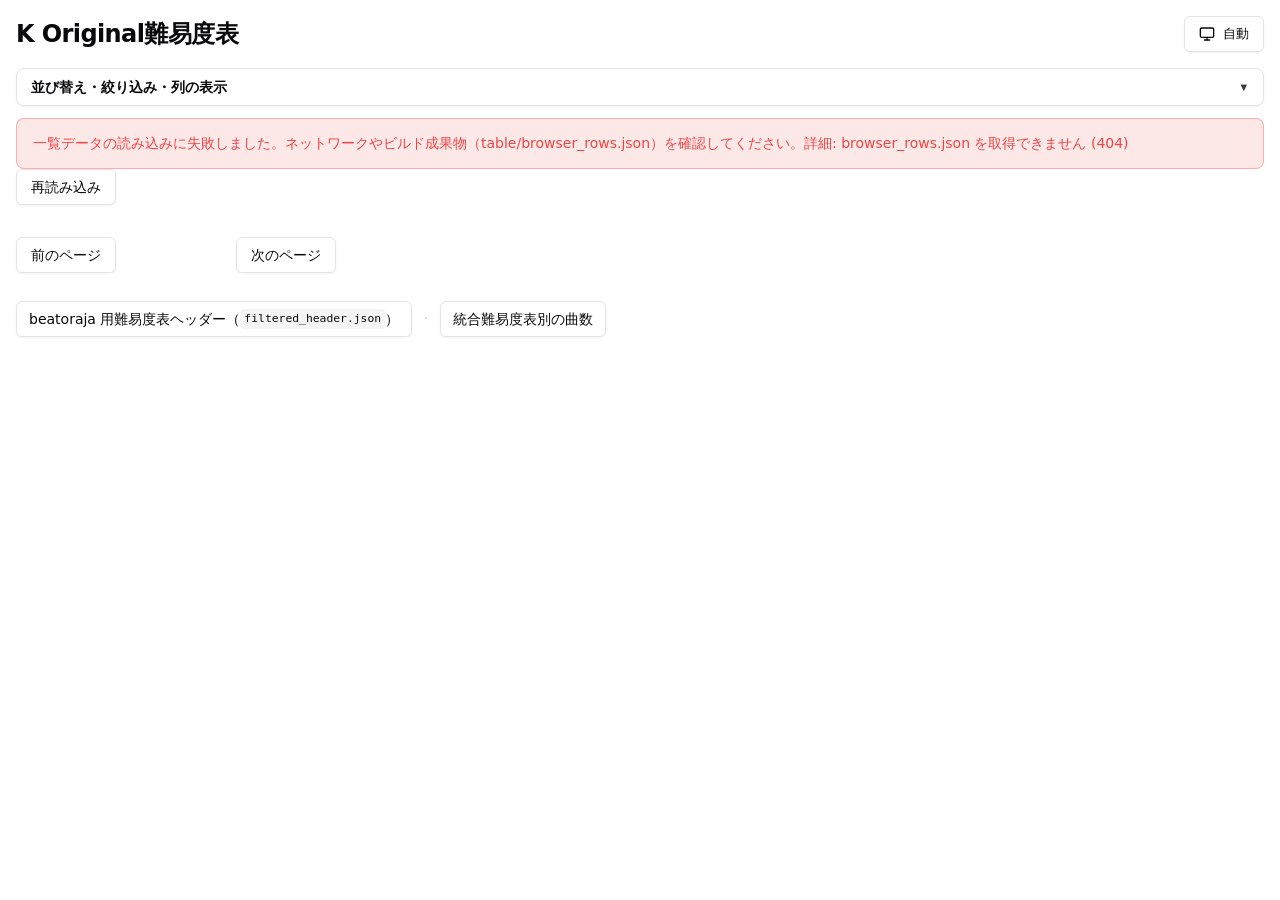
==== commit b743b1fe: "Merge pull request #48 from katsu996/cursor/custom-level-filter-758c feat(pages): 独自レベル（custom_level" ====
--- a/docs/index.html
+++ b/docs/index.html
@@ -7,9 +7,10 @@
   <meta name="viewport" content="width=device-width, initial-scale=1" />
   <title>K Original難易度表</title>
   <link rel="stylesheet" href="assets/k-original-ui.css" />
-  <script src="assets/theme-toggle.js"></script>
+  <script src="assets/theme-toggle.js" defer></script>
 </head>
 <body>
+  <a class="skip-link" href="#main-content">メインへスキップ</a>
   <div class="wrap">
     <header class="site-header">
       <h1 id="site-h1">K Original難易度表</h1>
@@ -18,6 +19,7 @@
         <span class="shadcn-btn-text" id="theme-toggle-text">自動</span>
       </button>
     </header>
+    <div id="load-status" class="load-status" role="status" aria-live="polite">一覧データを読み込み中です…</div>
     <div id="meta" class="meta shadcn-card" hidden>
       <dl id="meta-dl"></dl>
     </div>
@@ -65,6 +67,7 @@
           <span id="count" class="lead" style="margin:0"></span>
         </div>
         <div id="filter-src-bar" class="filter-src" hidden></div>
+        <div id="filter-custom-level-bar" class="filter-src" hidden></div>
         <div id="colbar" class="colbar" hidden>
           <p class="colbar-lead">
             列の表示切替（1 列ごとにチェック）。追加の列にチェックを入れると表に出ます。
@@ -73,7 +76,9 @@
         </div>
       </div>
     </div>
-    <div id="err" class="err" hidden></div>
+    <div id="err" class="err" role="alert" aria-live="assertive" hidden></div>
+    <button type="button" class="shadcn-btn" id="reload-data" hidden>再読み込み</button>
+    <main id="main-content">
     <div class="scroll shadcn-card" id="scroll" hidden>
       <table id="tbl">
         <colgroup id="tbl-colgroup"></colgroup>
@@ -81,740 +86,20 @@
         <tbody id="tbody"></tbody>
       </table>
     </div>
+    <nav class="pagination-bar" id="pagination-bar" aria-label="ページ送り" hidden>
+      <button type="button" class="shadcn-btn" id="page-prev">前のページ</button>
+      <span id="page-indicator" class="page-indicator"></span>
+      <button type="button" class="shadcn-btn" id="page-next">次のページ</button>
+    </nav>
+    </main>
     <footer class="site-footer">
       <a class="shadcn-link" href="./table/filtered_header.json" target="_blank" rel="noopener noreferrer">beatoraja 用難易度表ヘッダー（<code>filtered_header.json</code>）</a>
       <span class="footer-sep" aria-hidden="true">·</span>
       <a class="shadcn-link" href="./level-stats.html">統合難易度表別の曲数</a>
     </footer>
   </div>
-  <script>
-(function () {
-  (function initToolbarCollapse() {
-    var btn = document.getElementById("toolbar-panel-toggle");
-    var panel = document.getElementById("toolbar-panel");
-    var chev = btn && btn.querySelector(".filter-chevron");
-    if (!btn || !panel) return;
-    btn.addEventListener("click", function () {
-      var willOpen = panel.hidden;
-      panel.hidden = !willOpen;
-      btn.setAttribute("aria-expanded", willOpen ? "true" : "false");
-      if (chev) chev.textContent = willOpen ? "▲" : "▼";
-    });
-    btn.addEventListener("keydown", function (ev) {
-      if (ev.key === "Escape" && !panel.hidden) {
-        panel.hidden = true;
-        btn.setAttribute("aria-expanded", "false");
-        if (chev) chev.textContent = "▼";
-        btn.focus();
-      }
-    });
-  })();
-
-  /** 既定でオフにする列（チェックボックスで表示可能） */
-  var HIDDEN_KEYS = {
-    id: true,
-    source_table_index: true,
-    source_table_names: true,
-    path: true, preview: true, banner: true, stagefile: true, backbmp: true,
-    tag: true, parent: true, mode: true, judge: true, feature: true, content: true,
-    favorite: true, adddate: true,
-    url: true, url_diff: true,
-    source_header_json_url: true, source_table_register_url: true,
-    folder: true
-  };
-
-  var LABELS = {
-    id: "表 ID",
-    source_table_index: "出自表（番号）",
-    source_table_short_names: "シンボル",
-    source_table_names: "出自（フル）",
-    md5: "MD5", sha256: "SHA256", title: "表タイトル", artist: "表アーティスト",
-    note: "表メモ", level: "表レベル", custom_level: "独自レベル", url: "リンク", url_diff: "差分URL",
-    subtitle: "サブタイトル", genre: "ジャンル", subartist: "サブアーティスト",
-    folder: "フォルダID", difficulty: "difficulty", maxbpm: "max BPM", minbpm: "min BPM",
-    length: "長さ(秒?)", notes: "ノーツ数", charthash: "charthash", date: "ファイル日時"
-  };
-
-  function tableColTitle(k) {
-    return LABELS[k] || ("表: " + k);
-  }
-
-  function dbColTitle(k) {
-    return LABELS[k] || ("DB: " + k);
-  }
-
-  function fmt(val) {
-    if (val === null || val === undefined) return "";
-    if (typeof val === "number" && Number.isFinite(val)) return String(val);
-    if (typeof val === "boolean") return val ? "true" : "false";
-    if (Array.isArray(val)) {
-      if (val.length && val.every(function (x) {
-        return x === null || x === undefined || typeof x === "string" || typeof x === "number" || typeof x === "boolean";
-      })) {
-        return val.map(function (x) { return fmt(x); }).filter(function (s) { return s !== ""; }).join(" · ");
-      }
-    }
-    if (typeof val === "object") {
-      try { return JSON.stringify(val); } catch (e) { return String(val); }
-    }
-    return String(val);
-  }
-
-  function isNumericLike(val) {
-    return typeof val === "number" && Number.isFinite(val);
-  }
-
-  /** 行データに現れるすべてのキー（非表示列も含む） */
-  function collectAllKeys(rows, key) {
-    var s = {};
-    for (var i = 0; i < rows.length; i++) {
-      var o = rows[i][key];
-      if (o && typeof o === "object") {
-        var ks = Object.keys(o);
-        for (var j = 0; j < ks.length; j++) {
-          s[ks[j]] = true;
-        }
-      }
-    }
-    var tablePri = [
-      "id", "source_table_index", "source_table_short_names", "source_table_names", "title", "note", "artist", "level", "custom_level",
-      "md5", "sha256"
-    ];
-    var dbPriFull = [
-      "title", "subtitle", "subartist", "artist", "genre", "path", "minbpm", "maxbpm", "notes", "length", "level",
-      "difficulty", "md5", "sha256", "folder", "preview", "banner", "stagefile", "backbmp", "tag",
-      "parent", "mode", "judge", "feature", "content", "date", "adddate", "favorite", "charthash"
-    ];
-    var pri = key === "table" ? tablePri : dbPriFull;
-    var arr = Object.keys(s);
-    var first = [];
-    for (var p = 0; p < pri.length; p++) {
-      if (s[pri[p]]) first.push(pri[p]);
-    }
-    var rest = arr.filter(function (k) { return pri.indexOf(k) < 0; }).sort();
-    return first.concat(rest);
-  }
-
-  function esc(s) {
-    var d = document.createElement("div");
-    d.textContent = s;
-    return d.innerHTML;
-  }
-
-  /** title 属性用（HTML エスケープ） */
-  function escAttr(s) {
-    return String(s)
-      .replace(/&/g, "&amp;")
-      .replace(/"/g, "&quot;")
-      .replace(/</g, "&lt;")
-      .replace(/\r?\n/g, " ");
-  }
-
-  /** 難易度表 JSON の長文になりやすい列（幅を抑える） */
-  function isTableClampKey(k) {
-    return k === "title" || k === "note";
-  }
-
-  /** 難易度表行の MD5 / SHA256 から各 IR サイトへのリンク（Chart の左の 3 列） */
-  function irCellsHtml(table) {
-    var md5 = table && table.md5 != null ? String(table.md5).trim().toLowerCase() : "";
-    var sha = table && table.sha256 != null ? String(table.sha256).trim().toLowerCase() : "";
-    var md5ok = /^[0-9a-f]{32}$/.test(md5);
-    var shaok = /^[0-9a-f]{64}$/.test(sha);
-    var lr2 =
-      md5ok
-        ? '<td class="ir-cell"><a href="' +
-          esc("http://www.dream-pro.info/~lavalse/LR2IR/search.cgi?mode=ranking&bmsmd5=" + md5) +
-          '" rel="noopener noreferrer">LR2IR</a></td>'
-        : '<td class="empty">—</td>';
-    var mini =
-      shaok
-        ? '<td class="ir-cell"><a href="' +
-          esc("https://www.gaftalk.com/minir/#/viewer/song/" + sha + "/0") +
-          '" rel="noopener noreferrer">MinIR</a></td>'
-        : '<td class="empty">—</td>';
-    var mocha =
-      shaok
-        ? '<td class="ir-cell"><a href="' +
-          esc("https://mocha-repository.info/song.php?sha256=" + sha) +
-          '" rel="noopener noreferrer">Mocha</a></td>'
-        : '<td class="empty">—</td>';
-    return lr2 + mini + mocha;
-  }
-
-  /** 難易度表行の MD5 から bms-score-viewer へのリンク（表の右端列） */
-  function chartCellHtml(table) {
-    var m = table && table.md5 != null ? String(table.md5).trim().toLowerCase() : "";
-    if (!/^[0-9a-f]{32}$/.test(m)) {
-      return '<td class="empty">—</td>';
-    }
-    var href = "https://bms-score-viewer.pages.dev/view?md5=" + encodeURIComponent(m);
-    return '<td class="chart-cell"><a href="' + esc(href) + '" rel="noopener noreferrer">Chart</a></td>';
-  }
-
-  function cellHtml(val, section, key) {
-    var clamp = section === "table" && key && isTableClampKey(key);
-    var clsExtra = clamp ? " cell-max" : "";
-    var t = fmt(val);
-    if (!t) return '<td class="empty' + clsExtra + '">—</td>';
-    if (/^https?:\/\//i.test(t)) {
-      return '<td class="' + (clamp ? "cell-max " : "") + '"><a href="' + esc(t) + '" rel="noopener noreferrer">' + esc(t) + "</a></td>";
-    }
-    var num = isNumericLike(val);
-    var base = num ? "num" : "";
-    var tit = clamp && t.length ? ' title="' + escAttr(t) + '"' : "";
-    return '<td class="' + base + clsExtra + '"' + tit + ">" + esc(t) + "</td>";
-  }
-
-  function getSortValue(r, spec) {
-    if (!spec) return null;
-    var parts = spec.split(":");
-    if (parts.length < 2) return null;
-    var grp = parts[0];
-    var col = parts.slice(1).join(":");
-    var o = grp === "table" ? r.table : r.db;
-    if (!o || typeof o !== "object") return null;
-    return o[col];
-  }
-
-  function compareVals(a, b) {
-    var ae = a === null || a === undefined || a === "";
-    var be = b === null || b === undefined || b === "";
-    if (ae && be) return 0;
-    if (ae) return 1;
-    if (be) return -1;
-    if (typeof a === "number" && typeof b === "number" && Number.isFinite(a) && Number.isFinite(b)) {
-      if (a < b) return -1;
-      if (a > b) return 1;
-      return 0;
-    }
-    var sa = typeof a === "object" ? JSON.stringify(a) : String(a);
-    var sb = typeof b === "object" ? JSON.stringify(b) : String(b);
-    return sa.localeCompare(sb, "ja", { numeric: true, sensitivity: "base" });
-  }
-
-  var metaEl = document.getElementById("meta");
-  var metaDl = document.getElementById("meta-dl");
-  var filterSrcBar = document.getElementById("filter-src-bar");
-  var errEl = document.getElementById("err");
-  var scrollEl = document.getElementById("scroll");
-  var colbarEl = document.getElementById("colbar");
-  var colbarInner = document.getElementById("colbar-inner");
-  var thead = document.getElementById("thead");
-  var tbody = document.getElementById("tbody");
-  var q = document.getElementById("q");
-  var countEl = document.getElementById("count");
-  var sortCol1 = document.getElementById("sort-col-1");
-  var sortDir1 = document.getElementById("sort-dir-1");
-  var sortCol2 = document.getElementById("sort-col-2");
-  var sortDir2 = document.getElementById("sort-dir-2");
-  var sortCol3 = document.getElementById("sort-col-3");
-  var sortDir3 = document.getElementById("sort-dir-3");
-
-  fetch("./table/browser_rows.json", { cache: "no-store" })
-    .then(function (r) {
-      if (!r.ok) throw new Error("browser_rows.json を取得できません (" + r.status + ")");
-      return r.json();
-    })
-    .then(function (data) {
-      if (!data || typeof data !== "object") {
-        throw new Error("browser_rows.json の形式が不正です（トップレベルがオブジェクトではありません）。");
-      }
-      if (!Object.prototype.hasOwnProperty.call(data, "rows")) {
-        var rsn = data.meta && data.meta.reason ? String(data.meta.reason) : "(meta.reason なし)";
-        throw new Error("browser_rows.json に rows がありません。meta.reason: " + rsn);
-      }
-      var meta = data.meta || {};
-      var rows = Array.isArray(data.rows) ? data.rows : [];
-      var pagesUi = meta.pages_ui && typeof meta.pages_ui === "object" ? meta.pages_ui : {};
-      var colWidthsDefault =
-        pagesUi.column_widths && typeof pagesUi.column_widths === "object" ? pagesUi.column_widths : {};
-      var visDefaults =
-        pagesUi.column_visible_defaults && typeof pagesUi.column_visible_defaults === "object"
-          ? pagesUi.column_visible_defaults
-          : {};
-
-      function defaultColumnVisible(k, section) {
-        var secKey = section === "table" ? "table" : "db";
-        var sec = visDefaults[secKey];
-        if (sec && typeof sec === "object" && Object.prototype.hasOwnProperty.call(sec, k)) {
-          return !!sec[k];
-        }
-        if (section === "db" && (k === "title" || k === "artist")) return false;
-        if (section === "db" && (k === "md5" || k === "sha256")) return false;
-        return !HIDDEN_KEYS[k];
-      }
-
-      var colWidths = {};
-      try {
-        var _cw = localStorage.getItem("k-original-col-widths-v2");
-        if (_cw) colWidths = JSON.parse(_cw) || {};
-      } catch (_e0) {}
-
-      function colKeysList(vTKeys, vDKeys) {
-        var keys = [];
-        var ti;
-        if (vTKeys.length) {
-          for (ti = 0; ti < vTKeys.length; ti++) keys.push("t:" + vTKeys[ti]);
-        } else keys.push("t:_empty");
-        if (vDKeys.length) {
-          for (ti = 0; ti < vDKeys.length; ti++) keys.push("d:" + vDKeys[ti]);
-        } else keys.push("d:_empty");
-        keys.push("ir:lr2ir", "ir:minir", "ir:mocha");
-        keys.push("chart");
-        return keys;
-      }
-      function persistColWidths() {
-        try {
-          localStorage.setItem("k-original-col-widths-v2", JSON.stringify(colWidths));
-        } catch (_e1) {}
-      }
-      function rebuildColgroup(vTKeys, vDKeys) {
-        var cg = document.getElementById("tbl-colgroup");
-        if (!cg) return;
-        cg.innerHTML = "";
-        var keys = colKeysList(vTKeys, vDKeys);
-        for (var ci = 0; ci < keys.length; ci++) {
-          var ck = keys[ci];
-          var col = document.createElement("col");
-          var sw = colWidths[ck];
-          if (sw) col.style.width = sw;
-          else {
-            var defAny = colWidthsDefault[ck];
-            if (typeof defAny === "string" && defAny.trim()) {
-              col.style.width = defAny.trim();
-            } else if (ck.indexOf("t:") === 0) {
-              var rk = ck.slice(2);
-              if (rk !== "_empty" && isTableClampKey(rk)) col.style.width = "50ch";
-            } else if (
-              ck === "ir:lr2ir" ||
-              ck === "ir:minir" ||
-              ck === "ir:mocha" ||
-              ck === "chart"
-            ) {
-              col.style.width = "4.5rem";
-            }
-          }
-          col.setAttribute("data-col-key", ck);
-          cg.appendChild(col);
-        }
-      }
-      function initColResize(trh2, vTKeys, vDKeys) {
-        var cg = document.getElementById("tbl-colgroup");
-        if (!cg || !trh2) return;
-        var keys = colKeysList(vTKeys, vDKeys);
-        var ths = trh2.querySelectorAll("th");
-        if (ths.length !== keys.length || cg.children.length !== keys.length) return;
-        for (var hi = 0; hi < ths.length; hi++) {
-          (function (idx) {
-            var th = ths[idx];
-            var prev = th.querySelector(".col-resize-handle");
-            if (prev) prev.remove();
-            var handle = document.createElement("span");
-            handle.className = "col-resize-handle";
-            handle.title = "ドラッグで列幅を変更";
-            th.appendChild(handle);
-            handle.addEventListener("mousedown", function (downEv) {
-              downEv.preventDefault();
-              downEv.stopPropagation();
-              var startX = downEv.clientX;
-              var colEl = cg.children[idx];
-              var rect = colEl.getBoundingClientRect();
-              var startW = rect.width;
-              function move(ev) {
-                var w = Math.max(64, startW + (ev.clientX - startX));
-                colEl.style.width = w + "px";
-              }
-              function up() {
-                document.removeEventListener("mousemove", move);
-                document.removeEventListener("mouseup", up);
-                colWidths[keys[idx]] = colEl.style.width;
-                persistColWidths();
-                document.body.style.cursor = "";
-                document.body.classList.remove("col-resizing");
-              }
-              document.addEventListener("mousemove", move);
-              document.addEventListener("mouseup", up);
-              document.body.style.cursor = "col-resize";
-              document.body.classList.add("col-resizing");
-            });
-          })(hi);
-        }
-      }
-
-      var pt = meta.page_title && String(meta.page_title).trim();
-      if (pt) {
-        var h1el = document.getElementById("site-h1");
-        if (h1el) h1el.textContent = pt;
-        document.title = pt;
-      }
-      metaDl.innerHTML = "";
-      var pairs = [
-        ["行数", meta.row_count],
-        ["songdata と一致", meta.matched_songdata],
-        ["SQL 条件", meta.sql_where]
-      ];
-      var metaShortsForLine = Array.isArray(meta.source_table_short_names) ? meta.source_table_short_names : [];
-      var metaDisplaysForLine = Array.isArray(meta.source_table_display_names) ? meta.source_table_display_names : [];
-      var srcLineParts = [];
-      for (var li = 0; li < metaShortsForLine.length || li < metaDisplaysForLine.length; li++) {
-        var shL = li < metaShortsForLine.length ? String(metaShortsForLine[li] || "").trim() : "";
-        var dnL = li < metaDisplaysForLine.length ? String(metaDisplaysForLine[li] || "").trim() : "";
-        if (!shL && !dnL) continue;
-        if (!shL) shL = dnL;
-        if (!dnL) dnL = shL;
-        srcLineParts.push(shL + "(" + dnL + ")");
-      }
-      if (srcLineParts.length) {
-        pairs.push(["難易度表", srcLineParts.join(" · ")]);
-      }
-      if (meta.custom_level_mapping_count) {
-        pairs.push(
-          ["独自レベル列", meta.custom_level_field],
-          ["独自レベル元列", meta.custom_level_source_key],
-          ["独自レベル未マップ時", meta.custom_level_unmapped],
-          ["独自レベル マップ数（配列要素数）", meta.custom_level_mapping_count]
-        );
-      }
-      pairs.push(["備考", meta.reason]);
-      pairs.forEach(function (pair) {
-        if (pair[1] === undefined || pair[1] === null || pair[1] === "") return;
-        var dt = document.createElement("dt");
-        dt.textContent = pair[0];
-        var dd = document.createElement("dd");
-        dd.textContent = String(pair[1]);
-        metaDl.appendChild(dt);
-        metaDl.appendChild(dd);
-      });
-      metaEl.hidden = metaDl.children.length === 0;
-
-      var allTKeys = collectAllKeys(rows, "table");
-      var allDKeys = collectAllKeys(rows, "db");
-      var metaShorts = Array.isArray(meta.source_table_short_names) ? meta.source_table_short_names : [];
-      var metaDisplays = Array.isArray(meta.source_table_display_names) ? meta.source_table_display_names : [];
-      var sourceFilterState = {};
-
-      function buildSourceFilterBar() {
-        sourceFilterState = {};
-        if (!filterSrcBar) return;
-        var entries = [];
-        for (var si = 0; si < metaShorts.length; si++) {
-          var sh = String(metaShorts[si] || "").trim();
-          if (!sh) continue;
-          var dn = si < metaDisplays.length && String(metaDisplays[si] || "").trim()
-            ? String(metaDisplays[si]).trim()
-            : sh;
-          entries.push({ short: sh, label: dn });
-        }
-        if (!entries.length) {
-          filterSrcBar.hidden = true;
-          return;
-        }
-        filterSrcBar.innerHTML = "";
-        var lead = document.createElement("div");
-        lead.className = "filter-src-lead";
-        lead.textContent = "難易度表（1つ以上チェックした表のみ表示。すべてオフのときは行を表示しません）";
-        filterSrcBar.appendChild(lead);
-        entries.forEach(function (e) {
-          sourceFilterState[e.short] = true;
-          var lab = document.createElement("label");
-          var inp = document.createElement("input");
-          inp.type = "checkbox";
-          inp.checked = true;
-          inp.addEventListener("change", function () {
-            sourceFilterState[e.short] = inp.checked;
-            refresh();
-          });
-          lab.appendChild(inp);
-          lab.appendChild(document.createTextNode(e.short + "(" + e.label + ")"));
-          filterSrcBar.appendChild(lab);
-        });
-        filterSrcBar.hidden = false;
-      }
-
-      function rowSourceTags(r) {
-        var t = r.table || {};
-        var out = {};
-        var shorts = t.source_table_short_names;
-        if (Array.isArray(shorts)) {
-          for (var ri = 0; ri < shorts.length; ri++) {
-            var s = String(shorts[ri] || "").trim();
-            if (s) out[s] = true;
-          }
-        }
-        if (!Object.keys(out).length && t.source_table_index != null && metaShorts.length) {
-          var ix = Number(t.source_table_index);
-          if (Number.isFinite(ix) && ix >= 1 && ix <= metaShorts.length) {
-            var fb = String(metaShorts[ix - 1] || "").trim();
-            if (fb) out[fb] = true;
-          }
-        }
-        return out;
-      }
-
-      function applySourceFilter(base) {
-        if (!Object.keys(sourceFilterState).length) return base.slice();
-        var enabled = [];
-        Object.keys(sourceFilterState).forEach(function (k) {
-          if (sourceFilterState[k]) enabled.push(k);
-        });
-        if (!enabled.length) return [];
-        return base.filter(function (r) {
-          var tags = rowSourceTags(r);
-          for (var ei = 0; ei < enabled.length; ei++) {
-            if (tags[enabled[ei]]) return true;
-          }
-          return false;
-        });
-      }
-
-      buildSourceFilterBar();
-
-      var visT = {};
-      var visD = {};
-      allTKeys.forEach(function (k) { visT[k] = defaultColumnVisible(k, "table"); });
-      allDKeys.forEach(function (k) { visD[k] = defaultColumnVisible(k, "db"); });
-
-      function visibleKeys(allKeys, vis) {
-        return allKeys.filter(function (k) { return vis[k]; });
-      }
-
-      function rebuildThead(vTKeys, vDKeys) {
-        thead.innerHTML = "";
-        var trh1 = document.createElement("tr");
-        var thT = document.createElement("th");
-        thT.colSpan = Math.max(1, vTKeys.length);
-        thT.className = "group-t";
-        thT.textContent = "難易度表 JSON の列";
-        trh1.appendChild(thT);
-        var thD = document.createElement("th");
-        thD.colSpan = Math.max(1, vDKeys.length);
-        thD.className = "group-d";
-        thD.textContent = "songdata.db（song）の列";
-        trh1.appendChild(thD);
-        var thIr = document.createElement("th");
-        thIr.colSpan = 3;
-        thIr.className = "group-ir";
-        thIr.textContent = "IR";
-        trh1.appendChild(thIr);
-        var thChart = document.createElement("th");
-        thChart.colSpan = 1;
-        thChart.className = "group-chart";
-        thChart.textContent = "Chart";
-        trh1.appendChild(thChart);
-        thead.appendChild(trh1);
-
-        var trh2 = document.createElement("tr");
-        vTKeys.forEach(function (k) {
-          var th = document.createElement("th");
-          th.className = "group-t" + (isTableClampKey(k) ? " cell-max" : "");
-          th.textContent = tableColTitle(k);
-          trh2.appendChild(th);
-        });
-        if (!vTKeys.length) {
-          var th0 = document.createElement("th");
-          th0.className = "group-t";
-          th0.textContent = "（表データなし）";
-          trh2.appendChild(th0);
-        }
-        vDKeys.forEach(function (k) {
-          var th = document.createElement("th");
-          th.className = "group-d";
-          th.textContent = dbColTitle(k);
-          trh2.appendChild(th);
-        });
-        if (!vDKeys.length) {
-          var th1 = document.createElement("th");
-          th1.className = "group-d";
-          th1.textContent = "（DB列なし）";
-          trh2.appendChild(th1);
-        }
-        ["LR2IR", "MinIR", "Mocha"].forEach(function (lbl) {
-          var thi = document.createElement("th");
-          thi.className = "group-ir";
-          thi.textContent = lbl;
-          trh2.appendChild(thi);
-        });
-        var thChart2 = document.createElement("th");
-        thChart2.className = "group-chart";
-        thChart2.textContent = "Chart";
-        trh2.appendChild(thChart2);
-        thead.appendChild(trh2);
-        rebuildColgroup(vTKeys, vDKeys);
-        initColResize(trh2, vTKeys, vDKeys);
-      }
-
-      function buildColPicker() {
-        colbarInner.innerHTML = "";
-        function addGroup(title, cls, allKeys, vis, prefix) {
-          var wrap = document.createElement("div");
-          wrap.className = "colbar-group";
-          var h = document.createElement("div");
-          h.className = "colbar-group-title " + cls;
-          h.textContent = title;
-          wrap.appendChild(h);
-          var picks = document.createElement("div");
-          picks.className = "colpick-wrap";
-          allKeys.forEach(function (k) {
-            var lab = document.createElement("label");
-            lab.className = "colpick";
-            var inp = document.createElement("input");
-            inp.type = "checkbox";
-            inp.checked = !!vis[k];
-            inp.addEventListener("change", function () {
-              vis[k] = inp.checked;
-              var vT = visibleKeys(allTKeys, visT);
-              var vD = visibleKeys(allDKeys, visD);
-              rebuildThead(vT, vD);
-              refresh();
-            });
-            lab.appendChild(inp);
-            var span = document.createElement("span");
-            span.textContent = prefix === "表: " ? ("表: " + tableColTitle(k)) : ("DB: " + dbColTitle(k));
-            lab.appendChild(span);
-            picks.appendChild(lab);
-          });
-          wrap.appendChild(picks);
-          colbarInner.appendChild(wrap);
-        }
-        addGroup("難易度表 JSON の列", "t", allTKeys, visT, "表: ");
-        addGroup("songdata.db（song）の列", "d", allDKeys, visD, "DB: ");
-      }
-
-      function rowText(r) {
-        var t = r.table || {};
-        var d = r.db || {};
-        var parts = [];
-        allTKeys.forEach(function (k) { parts.push(fmt(t[k])); });
-        allDKeys.forEach(function (k) { parts.push(fmt(d ? d[k] : "")); });
-        var m = t.md5 != null ? String(t.md5).trim().toLowerCase() : "";
-        if (/^[0-9a-f]{32}$/.test(m)) {
-          parts.push("https://bms-score-viewer.pages.dev/view?md5=" + m);
-          parts.push(
-            "http://www.dream-pro.info/~lavalse/LR2IR/search.cgi?mode=ranking&bmsmd5=" + m
-          );
-        }
-        var sh = t.sha256 != null ? String(t.sha256).trim().toLowerCase() : "";
-        if (/^[0-9a-f]{64}$/.test(sh)) {
-          parts.push("https://www.gaftalk.com/minir/#/viewer/song/" + sh + "/0");
-          parts.push("https://mocha-repository.info/song.php?sha256=" + sh);
-        }
-        return parts.join(" ") + " " + JSON.stringify(t) + " " + JSON.stringify(d);
-      }
-
-      function fillSortSelect(sortSelect) {
-        if (!sortSelect) return;
-        while (sortSelect.options.length > 1) sortSelect.remove(1);
-        allTKeys.forEach(function (k) {
-          var opt = document.createElement("option");
-          opt.value = "table:" + k;
-          opt.textContent = "表: " + tableColTitle(k);
-          sortSelect.appendChild(opt);
-        });
-        allDKeys.forEach(function (k) {
-          var opt = document.createElement("option");
-          opt.value = "db:" + k;
-          opt.textContent = "DB: " + dbColTitle(k);
-          sortSelect.appendChild(opt);
-        });
-      }
-
-      fillSortSelect(sortCol1);
-      fillSortSelect(sortCol2);
-      fillSortSelect(sortCol3);
-      if (allTKeys.indexOf("title") >= 0) {
-        sortCol1.value = "table:title";
-      } else if (allDKeys.indexOf("title") >= 0) {
-        sortCol1.value = "db:title";
-      } else {
-        sortCol1.value = "";
-      }
-      sortDir1.value = "asc";
-      sortCol2.value = "";
-      sortDir2.value = "asc";
-      sortCol3.value = "";
-      sortDir3.value = "asc";
-      [sortCol1, sortDir1, sortCol2, sortDir2, sortCol3, sortDir3].forEach(function (el) {
-        if (el) el.disabled = false;
-      });
-
-      function render(list) {
-        var vTKeys = visibleKeys(allTKeys, visT);
-        var vDKeys = visibleKeys(allDKeys, visD);
-        tbody.innerHTML = "";
-        list.forEach(function (r) {
-          var tr = document.createElement("tr");
-          var t = r.table || {};
-          var d = r.db || {};
-          vTKeys.forEach(function (k) {
-            tr.insertAdjacentHTML("beforeend", cellHtml(t[k], "table", k));
-          });
-          if (!vTKeys.length) tr.insertAdjacentHTML("beforeend", "<td class=\"empty\">—</td>");
-          vDKeys.forEach(function (k) {
-            tr.insertAdjacentHTML("beforeend", cellHtml(d ? d[k] : "", "db", k));
-          });
-          if (!vDKeys.length) tr.insertAdjacentHTML("beforeend", "<td class=\"empty\">—</td>");
-          tr.insertAdjacentHTML("beforeend", irCellsHtml(t));
-          tr.insertAdjacentHTML("beforeend", chartCellHtml(t));
-          tbody.appendChild(tr);
-        });
-        countEl.textContent = list.length + " / " + rows.length + " 行を表示";
-      }
-
-      function applySearch() {
-        var needle = (q.value || "").trim().toLowerCase();
-        if (!needle) return rows.slice();
-        return rows.filter(function (r) {
-          return rowText(r).toLowerCase().indexOf(needle) >= 0;
-        });
-      }
-
-      function applySort(base) {
-        var levels = [];
-        [
-          { c: sortCol1, d: sortDir1 },
-          { c: sortCol2, d: sortDir2 },
-          { c: sortCol3, d: sortDir3 }
-        ].forEach(function (pair) {
-          if (!pair.c) return;
-          var spec = String(pair.c.value || "").trim();
-          if (!spec) return;
-          var dir = pair.d && pair.d.value === "desc" ? -1 : 1;
-          levels.push({ spec: spec, dir: dir });
-        });
-        if (!levels.length) return base.slice();
-        return base.slice().sort(function (r1, r2) {
-          for (var li = 0; li < levels.length; li++) {
-            var L = levels[li];
-            var cmp = compareVals(getSortValue(r1, L.spec), getSortValue(r2, L.spec));
-            if (cmp !== 0) return L.dir * cmp;
-          }
-          return 0;
-        });
-      }
-
-      function refresh() {
-        render(applySort(applySourceFilter(applySearch())));
-      }
-
-      buildColPicker();
-      rebuildThead(visibleKeys(allTKeys, visT), visibleKeys(allDKeys, visD));
-      colbarEl.hidden = false;
-
-      refresh();
-      q.disabled = false;
-      q.addEventListener("input", refresh);
-      [sortCol1, sortDir1, sortCol2, sortDir2, sortCol3, sortDir3].forEach(function (el) {
-        if (el) el.addEventListener("change", refresh);
-      });
-
-      scrollEl.hidden = false;
-    })
-    .catch(function (e) {
-      errEl.textContent = "一覧データの読み込みに失敗しました: " + String(e.message || e);
-      errEl.hidden = false;
-    });
-})();
-  </script>
+  <script src="assets/pages-index-toolbar-collapse.js" defer></script>
+  <script src="assets/pages-index-column-runtime.js" defer></script>
+  <script src="assets/pages-index-main.js" defer></script>
 </body>
 </html>
--- a/docs/assets/k-original-ui.css
+++ b/docs/assets/k-original-ui.css
@@ -28,6 +28,7 @@
       --group-d: 142 76% 94%;
       --group-chart: 262 83% 96%;
       --group-ir: 35 90% 93%;
+      --group-trail: 214 72% 94%;
       --row-alt: 240 5% 98%;
       --link: 221 83% 53%;
     }
@@ -56,6 +57,7 @@
         --group-d: 143 64% 14%;
         --group-chart: 262 35% 18%;
         --group-ir: 32 45% 18%;
+        --group-trail: 214 40% 18%;
         --row-alt: 240 4% 9%;
         --link: 217 91% 60%;
       }
@@ -84,6 +86,7 @@
       --group-d: 143 64% 14%;
       --group-chart: 262 35% 18%;
       --group-ir: 32 45% 18%;
+      --group-trail: 214 40% 18%;
       --row-alt: 240 4% 9%;
       --link: 217 91% 60%;
     }
@@ -111,6 +114,7 @@
       --group-d: 142 76% 94%;
       --group-chart: 262 83% 96%;
       --group-ir: 35 90% 93%;
+      --group-trail: 214 72% 94%;
       --row-alt: 240 5% 98%;
       --link: 221 83% 53%;
     }
@@ -327,6 +331,11 @@
     }
     .filter-src label:hover { background-color: hsl(var(--accent)); }
     .filter-src input { margin: 0; accent-color: hsl(var(--primary)); }
+    #filter-custom-level-bar {
+      max-height: 11rem;
+      overflow-y: auto;
+      align-content: flex-start;
+    }
     .colbar {
       padding: 0.65rem 0.85rem;
       margin-bottom: 0.75rem;
@@ -412,6 +421,7 @@
     th.group-d { background-color: hsl(var(--group-d)); color: hsl(var(--foreground)); }
     th.group-ir { background-color: hsl(var(--group-ir)); color: hsl(var(--foreground)); }
     th.group-chart { background-color: hsl(var(--group-chart)); color: hsl(var(--foreground)); }
+    th.group-trail { background-color: hsl(var(--group-trail)); color: hsl(var(--foreground)); }
     td.ir-cell { white-space: nowrap; }
     td.chart-cell { white-space: nowrap; }
     th.cell-max,
@@ -579,3 +589,71 @@
       top: 0;
       z-index: 1;
     }
+
+    .skip-link {
+      position: absolute;
+      left: -9999px;
+      top: 0.5rem;
+      z-index: 100;
+      padding: 0.5rem 0.75rem;
+      background: hsl(var(--primary));
+      color: hsl(var(--primary-foreground));
+      border-radius: var(--radius);
+      font-size: 0.875rem;
+      font-weight: 500;
+      text-decoration: none;
+    }
+    .skip-link:focus {
+      left: 0.5rem;
+      outline: 2px solid hsl(var(--ring));
+      outline-offset: 2px;
+    }
+    main#main-content:focus {
+      outline: none;
+    }
+    .load-status {
+      margin: 0 0 0.75rem;
+      padding: 0.5rem 0.75rem;
+      font-size: 0.875rem;
+      color: hsl(var(--muted-foreground));
+      border: 1px dashed hsl(var(--border));
+      border-radius: var(--radius);
+      background: hsl(var(--muted) / 0.35);
+    }
+    #reload-data {
+      margin: 0 0 0.75rem;
+    }
+    .pagination-bar {
+      display: flex;
+      flex-wrap: wrap;
+      align-items: center;
+      gap: 0.5rem 0.75rem;
+      margin: 0.75rem 0 0;
+      padding: 0.5rem 0;
+    }
+    .page-indicator {
+      font-size: 0.875rem;
+      color: hsl(var(--muted-foreground));
+      min-width: 6rem;
+      text-align: center;
+    }
+    @media (max-width: 640px) {
+      body {
+        padding: 0.75rem 0.5rem 1.5rem;
+      }
+      .scroll {
+        margin-inline: -0.25rem;
+        padding-inline: 0.25rem;
+      }
+      #tbl {
+        font-size: 0.8125rem;
+      }
+      .shadcn-btn,
+      .shadcn-link {
+        min-height: 44px;
+      }
+      footer.site-footer {
+        flex-direction: column;
+        align-items: stretch;
+      }
+    }
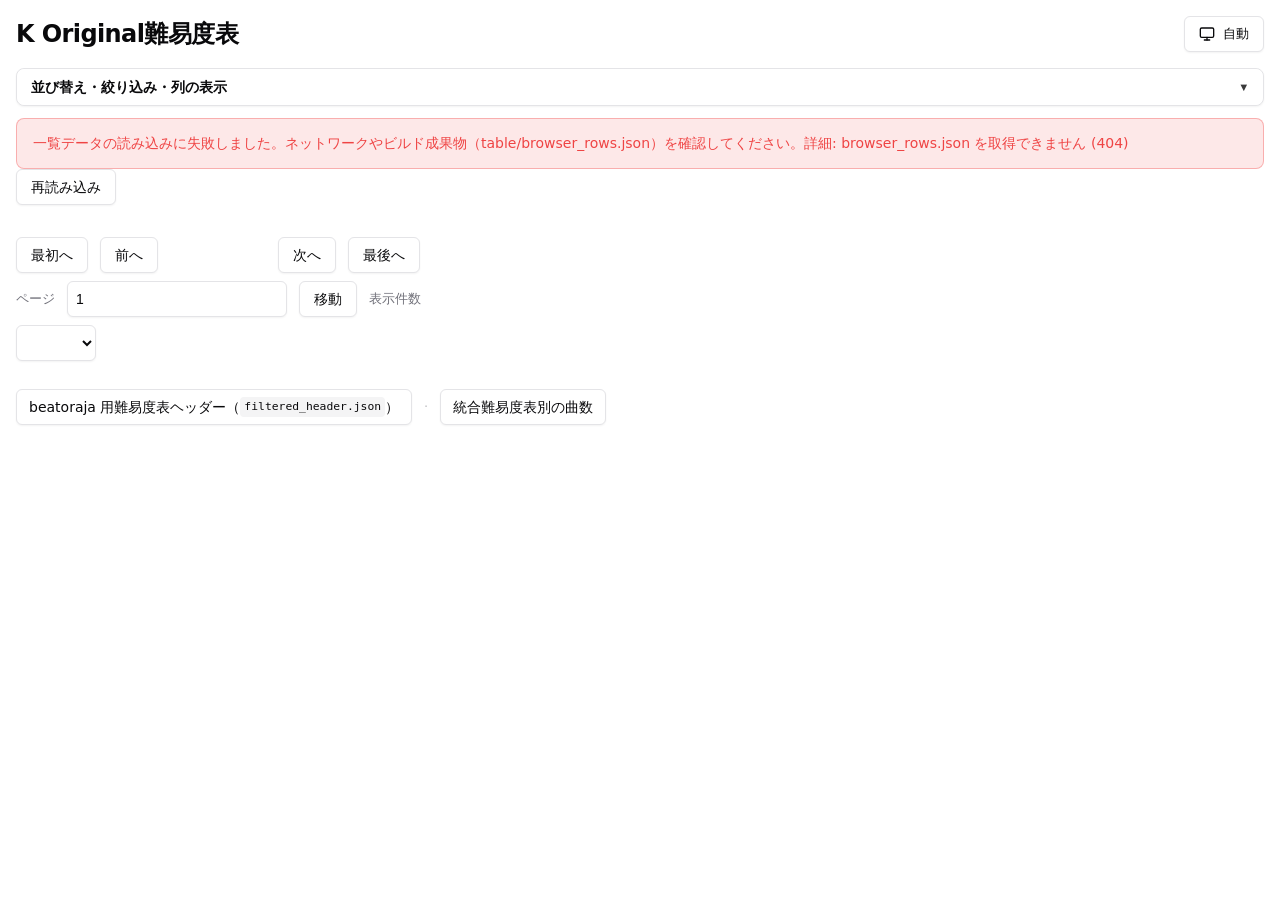
==== commit 897bb9aa: "feat: 当難易度表の集計を level-stats に追加し一覧のページングを強化 level_stats.json に merged_table（統合後の行数・独自レベル別曲数）を出力し、 le" ====
--- a/docs/index.html
+++ b/docs/index.html
@@ -87,9 +87,20 @@
       </table>
     </div>
     <nav class="pagination-bar" id="pagination-bar" aria-label="ページ送り" hidden>
-      <button type="button" class="shadcn-btn" id="page-prev">前のページ</button>
-      <span id="page-indicator" class="page-indicator"></span>
-      <button type="button" class="shadcn-btn" id="page-next">次のページ</button>
+      <div class="pagination-row-primary">
+        <button type="button" class="shadcn-btn" id="page-first">最初へ</button>
+        <button type="button" class="shadcn-btn" id="page-prev">前へ</button>
+        <span id="page-indicator" class="page-indicator"></span>
+        <button type="button" class="shadcn-btn" id="page-next">次へ</button>
+        <button type="button" class="shadcn-btn" id="page-last">最後へ</button>
+      </div>
+      <div class="pagination-row-secondary">
+        <label class="pagination-inline-label" for="page-jump">ページ</label>
+        <input type="number" class="shadcn-input pagination-page-jump" id="page-jump" min="1" step="1" value="1" inputmode="numeric" aria-label="移動先のページ番号" />
+        <button type="button" class="shadcn-btn" id="page-go">移動</button>
+        <label class="pagination-inline-label" for="page-size">表示件数</label>
+        <select id="page-size" class="shadcn-select pagination-page-size" aria-label="1ページの表示件数"></select>
+      </div>
     </nav>
     </main>
     <footer class="site-footer">
--- a/docs/assets/k-original-ui.css
+++ b/docs/assets/k-original-ui.css
@@ -24,6 +24,7 @@
       --input: 240 5.9% 90%;
       --ring: 240 5.9% 10%;
       --radius: 0.5rem;
+      --group-lead: 280 40% 96%;
       --group-t: 221 83% 96%;
       --group-d: 142 76% 94%;
       --group-chart: 262 83% 96%;
@@ -53,6 +54,7 @@
         --border: 240 3.7% 15.9%;
         --input: 240 3.7% 15.9%;
         --ring: 240 4.9% 83.9%;
+        --group-lead: 280 35% 18%;
         --group-t: 224 76% 16%;
         --group-d: 143 64% 14%;
         --group-chart: 262 35% 18%;
@@ -82,6 +84,7 @@
       --border: 240 3.7% 15.9%;
       --input: 240 3.7% 15.9%;
       --ring: 240 4.9% 83.9%;
+      --group-lead: 280 35% 18%;
       --group-t: 224 76% 16%;
       --group-d: 143 64% 14%;
       --group-chart: 262 35% 18%;
@@ -110,6 +113,7 @@
       --border: 240 5.9% 90%;
       --input: 240 5.9% 90%;
       --ring: 240 5.9% 10%;
+      --group-lead: 280 40% 96%;
       --group-t: 221 83% 96%;
       --group-d: 142 76% 94%;
       --group-chart: 262 83% 96%;
@@ -358,11 +362,17 @@
       letter-spacing: 0.02em;
     }
     .colbar-group-title.t { color: hsl(221 83% 40%); }
+    .colbar-group-title.lead { color: hsl(280 45% 38%); }
+    .colbar-group-title.trail { color: hsl(214 70% 36%); }
     .colbar-group-title.d { color: hsl(142 76% 30%); }
     html.theme-dark .colbar-group-title.t { color: hsl(217 91% 70%); }
+    html.theme-dark .colbar-group-title.lead { color: hsl(280 55% 78%); }
+    html.theme-dark .colbar-group-title.trail { color: hsl(214 75% 72%); }
     html.theme-dark .colbar-group-title.d { color: hsl(142 71% 55%); }
     @media (prefers-color-scheme: dark) {
       html:not(.theme-light):not(.theme-dark) .colbar-group-title.t { color: hsl(217 91% 70%); }
+      html:not(.theme-light):not(.theme-dark) .colbar-group-title.lead { color: hsl(280 55% 78%); }
+      html:not(.theme-light):not(.theme-dark) .colbar-group-title.trail { color: hsl(214 75% 72%); }
       html:not(.theme-light):not(.theme-dark) .colbar-group-title.d { color: hsl(142 71% 55%); }
     }
     .colpick-wrap {
@@ -417,6 +427,7 @@
       font-weight: 600;
       overflow: visible;
     }
+    th.group-lead { background-color: hsl(var(--group-lead)); color: hsl(var(--foreground)); }
     th.group-t { background-color: hsl(var(--group-t)); color: hsl(var(--foreground)); }
     th.group-d { background-color: hsl(var(--group-d)); color: hsl(var(--foreground)); }
     th.group-ir { background-color: hsl(var(--group-ir)); color: hsl(var(--foreground)); }
@@ -625,11 +636,48 @@
     }
     .pagination-bar {
       display: flex;
-      flex-wrap: wrap;
-      align-items: center;
-      gap: 0.5rem 0.75rem;
+      flex-direction: column;
+      align-items: flex-start;
+      gap: 0.5rem;
       margin: 0.75rem 0 0;
       padding: 0.5rem 0;
+    }
+    .pagination-row-primary,
+    .pagination-row-secondary {
+      display: flex;
+      flex-wrap: wrap;
+      align-items: center;
+      gap: 0.5rem 0.75rem;
+    }
+    .pagination-inline-label {
+      font-size: 0.8125rem;
+      color: hsl(var(--muted-foreground));
+      white-space: nowrap;
+    }
+    .pagination-page-jump {
+      width: 4.5rem;
+      min-height: 2.25rem;
+      padding: 0.25rem 0.5rem;
+    }
+    .pagination-page-size {
+      min-width: 5rem;
+    }
+    .filter-bulk-actions {
+      display: flex;
+      flex-wrap: wrap;
+      gap: 0.35rem 0.5rem;
+      margin: 0.25rem 0 0.5rem;
+    }
+    .filter-bulk-btn {
+      padding: 0.2rem 0.55rem;
+      font-size: 0.8125rem;
+      min-height: 2rem;
+    }
+    .merged-table-host {
+      margin-bottom: 1.25rem;
+    }
+    .merged-table-card {
+      max-width: 36rem;
     }
     .page-indicator {
       font-size: 0.875rem;
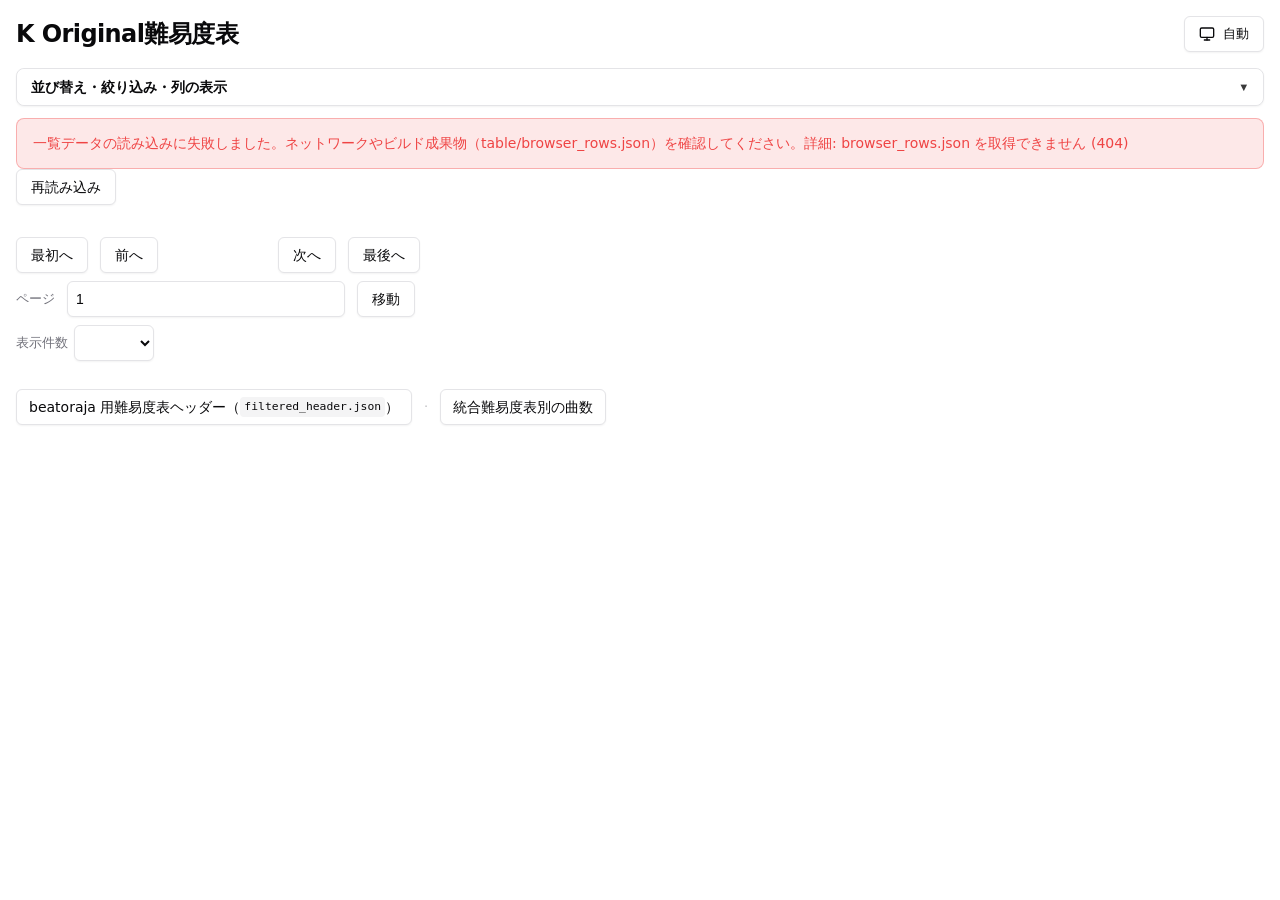
==== commit ae13198a: "UI: 当難易度表の中央寄せ・元表別曲数列、一覧のBPM列とレイアウト修正 - level_stats.json の merged_table に source_columns / by_source" ====
--- a/docs/index.html
+++ b/docs/index.html
@@ -98,8 +98,10 @@
         <label class="pagination-inline-label" for="page-jump">ページ</label>
         <input type="number" class="shadcn-input pagination-page-jump" id="page-jump" min="1" step="1" value="1" inputmode="numeric" aria-label="移動先のページ番号" />
         <button type="button" class="shadcn-btn" id="page-go">移動</button>
-        <label class="pagination-inline-label" for="page-size">表示件数</label>
-        <select id="page-size" class="shadcn-select pagination-page-size" aria-label="1ページの表示件数"></select>
+        <span class="pagination-inline-group">
+          <label class="pagination-inline-label" for="page-size">表示件数</label>
+          <select id="page-size" class="shadcn-select pagination-page-size" aria-label="1ページの表示件数"></select>
+        </span>
       </div>
     </nav>
     </main>
--- a/docs/assets/k-original-ui.css
+++ b/docs/assets/k-original-ui.css
@@ -204,21 +204,23 @@
     .meta dt { color: hsl(var(--muted-foreground)); font-weight: 500; }
     .meta dd { margin: 0; word-break: break-all; }
     .sortbar-multi {
-      flex-direction: column;
-      align-items: stretch;
-      gap: 0.5rem;
+      flex-direction: row;
+      flex-wrap: wrap;
+      align-items: center;
+      gap: 0.5rem 1rem;
     }
     .sort-priority-row {
-      display: flex;
-      flex-wrap: wrap;
-      align-items: center;
-      gap: 0.5rem 0.75rem;
+      display: inline-flex;
+      flex-wrap: nowrap;
+      align-items: center;
+      gap: 0.35rem 0.5rem;
     }
     .sort-priority-label {
-      min-width: 5.25rem;
+      min-width: auto;
       font-size: 0.8125rem;
       color: hsl(var(--muted-foreground));
       font-weight: 600;
+      white-space: nowrap;
     }
     .sort-dir-select {
       min-width: 5rem;
@@ -654,6 +656,13 @@
       color: hsl(var(--muted-foreground));
       white-space: nowrap;
     }
+    .pagination-inline-group {
+      display: inline-flex;
+      flex-wrap: nowrap;
+      align-items: center;
+      gap: 0.35rem;
+      white-space: nowrap;
+    }
     .pagination-page-jump {
       width: 4.5rem;
       min-height: 2.25rem;
@@ -675,9 +684,23 @@
     }
     .merged-table-host {
       margin-bottom: 1.25rem;
+      display: flex;
+      justify-content: center;
     }
     .merged-table-card {
-      max-width: 36rem;
+      max-width: min(100%, 56rem);
+      width: 100%;
+      margin-inline: auto;
+    }
+    .merged-table-card table {
+      margin-inline: auto;
+    }
+    .merged-table-card th,
+    .merged-table-card td {
+      text-align: center;
+    }
+    .merged-table-card td.num {
+      text-align: center;
     }
     .page-indicator {
       font-size: 0.875rem;
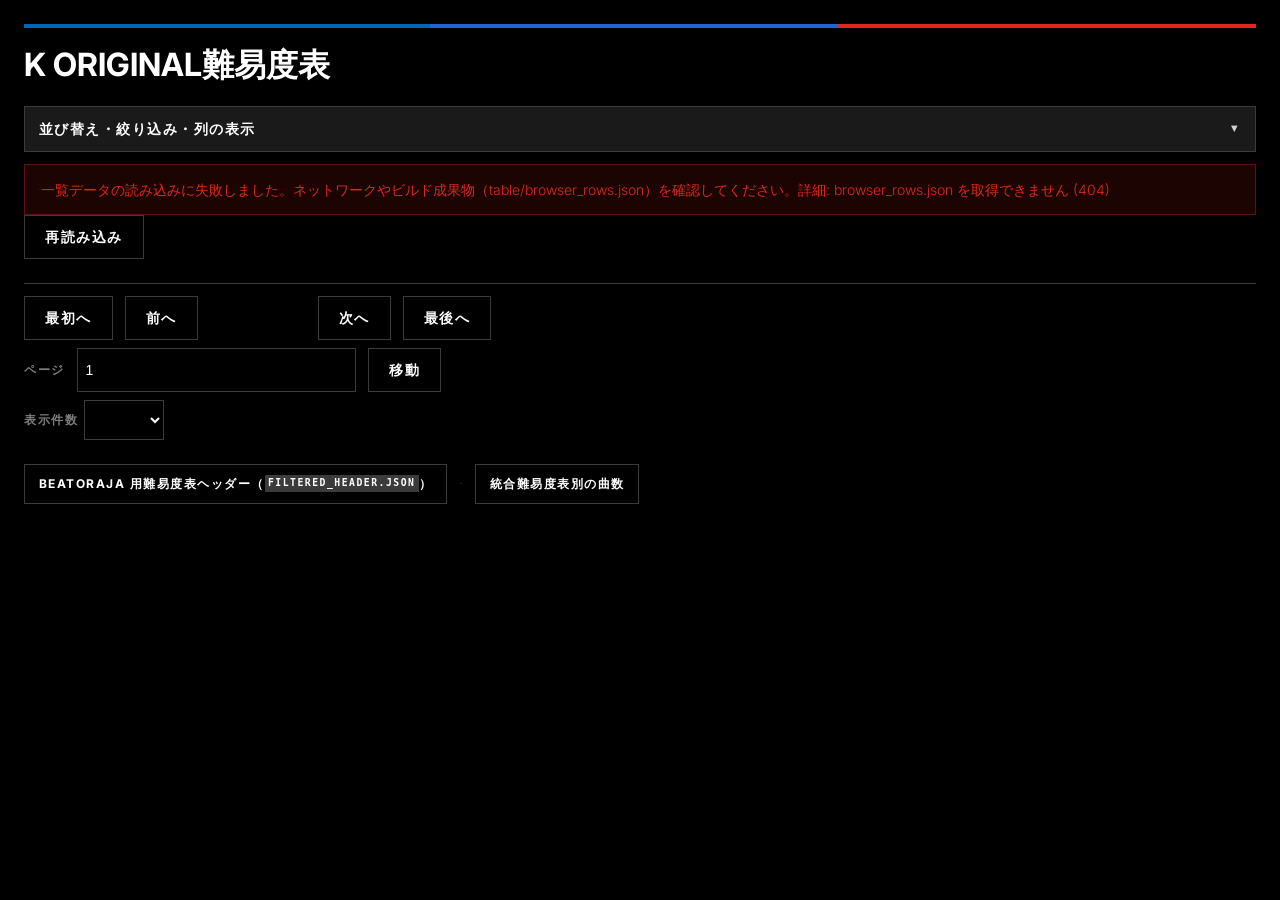
==== commit 15ba563c: "design: BMW M デザイン言語を適用（DESIGN.md） - CSS 全再構成: shadcn/zinc → BMW M パレット   - ダーク専用化（light theme 除去、pr" ====
--- a/docs/index.html
+++ b/docs/index.html
@@ -1,118 +1,113 @@
-<!DOCTYPE html>
-<html lang="ja">
-<head>
-  <meta charset="utf-8" />
-  <!-- beatoraja: Table URL にサイトのトップ（.json で終わらない URL）を入れたとき、jbmstable-parser がこの meta からヘッダー JSON を解決する -->
-  <meta name="bmstable" content="table/filtered_header.json" />
-  <meta name="viewport" content="width=device-width, initial-scale=1" />
-  <title>K Original難易度表</title>
-  <link rel="stylesheet" href="assets/k-original-ui.css" />
-  <script src="assets/theme-toggle.js" defer></script>
-</head>
-<body>
-  <a class="skip-link" href="#main-content">メインへスキップ</a>
-  <div class="wrap">
-    <header class="site-header">
-      <h1 id="site-h1">K Original難易度表</h1>
-      <button type="button" class="shadcn-btn" id="theme-toggle" aria-label="配色を切り替え">
-        <span class="shadcn-btn-icon-wrap" id="theme-toggle-icon" aria-hidden="true"></span>
-        <span class="shadcn-btn-text" id="theme-toggle-text">自動</span>
-      </button>
-    </header>
-    <div id="load-status" class="load-status" role="status" aria-live="polite">一覧データを読み込み中です…</div>
-    <div id="meta" class="meta shadcn-card" hidden>
-      <dl id="meta-dl"></dl>
-    </div>
-    <div class="filter-collapse shadcn-card">
-      <button type="button" class="shadcn-btn filter-collapse-toggle" id="toolbar-panel-toggle" aria-expanded="false" aria-controls="toolbar-panel">
-        <span>並び替え・絞り込み・列の表示</span>
-        <span class="filter-chevron" aria-hidden="true">▼</span>
-      </button>
-      <div id="toolbar-panel" class="filter-collapse-panel" hidden role="region" aria-labelledby="toolbar-panel-toggle">
-        <div class="sortbar sortbar-multi">
-          <div class="sort-priority-row">
-            <span class="sort-priority-label">優先順位1</span>
-            <select id="sort-col-1" class="shadcn-select" aria-label="優先順位1の列" disabled>
-              <option value="">（なし）</option>
-            </select>
-            <select id="sort-dir-1" class="shadcn-select sort-dir-select" aria-label="優先順位1の順序" disabled>
-              <option value="asc">昇順</option>
-              <option value="desc">降順</option>
-            </select>
-          </div>
-          <div class="sort-priority-row">
-            <span class="sort-priority-label">優先順位2</span>
-            <select id="sort-col-2" class="shadcn-select" aria-label="優先順位2の列" disabled>
-              <option value="">（なし）</option>
-            </select>
-            <select id="sort-dir-2" class="shadcn-select sort-dir-select" aria-label="優先順位2の順序" disabled>
-              <option value="asc">昇順</option>
-              <option value="desc">降順</option>
-            </select>
-          </div>
-          <div class="sort-priority-row">
-            <span class="sort-priority-label">優先順位3</span>
-            <select id="sort-col-3" class="shadcn-select" aria-label="優先順位3の列" disabled>
-              <option value="">（なし）</option>
-            </select>
-            <select id="sort-dir-3" class="shadcn-select sort-dir-select" aria-label="優先順位3の順序" disabled>
-              <option value="asc">昇順</option>
-              <option value="desc">降順</option>
-            </select>
-          </div>
-        </div>
-        <div class="toolbar">
-          <label for="q">キーワード</label>
-          <input type="search" id="q" class="shadcn-input" placeholder="タイトル・ハッシュなど" autocomplete="off" disabled />
-          <span id="count" class="lead" style="margin:0"></span>
-        </div>
-        <div id="filter-src-bar" class="filter-src" hidden></div>
-        <div id="filter-custom-level-bar" class="filter-src" hidden></div>
-        <div id="colbar" class="colbar" hidden>
-          <p class="colbar-lead">
-            列の表示切替（1 列ごとにチェック）。追加の列にチェックを入れると表に出ます。
-          </p>
-          <div id="colbar-inner"></div>
-        </div>
-      </div>
-    </div>
-    <div id="err" class="err" role="alert" aria-live="assertive" hidden></div>
-    <button type="button" class="shadcn-btn" id="reload-data" hidden>再読み込み</button>
-    <main id="main-content">
-    <div class="scroll shadcn-card" id="scroll" hidden>
-      <table id="tbl">
-        <colgroup id="tbl-colgroup"></colgroup>
-        <thead id="thead"></thead>
-        <tbody id="tbody"></tbody>
-      </table>
-    </div>
-    <nav class="pagination-bar" id="pagination-bar" aria-label="ページ送り" hidden>
-      <div class="pagination-row-primary">
-        <button type="button" class="shadcn-btn" id="page-first">最初へ</button>
-        <button type="button" class="shadcn-btn" id="page-prev">前へ</button>
-        <span id="page-indicator" class="page-indicator"></span>
-        <button type="button" class="shadcn-btn" id="page-next">次へ</button>
-        <button type="button" class="shadcn-btn" id="page-last">最後へ</button>
-      </div>
-      <div class="pagination-row-secondary">
-        <label class="pagination-inline-label" for="page-jump">ページ</label>
-        <input type="number" class="shadcn-input pagination-page-jump" id="page-jump" min="1" step="1" value="1" inputmode="numeric" aria-label="移動先のページ番号" />
-        <button type="button" class="shadcn-btn" id="page-go">移動</button>
-        <span class="pagination-inline-group">
-          <label class="pagination-inline-label" for="page-size">表示件数</label>
-          <select id="page-size" class="shadcn-select pagination-page-size" aria-label="1ページの表示件数"></select>
-        </span>
-      </div>
-    </nav>
-    </main>
-    <footer class="site-footer">
-      <a class="shadcn-link" href="./table/filtered_header.json" target="_blank" rel="noopener noreferrer">beatoraja 用難易度表ヘッダー（<code>filtered_header.json</code>）</a>
-      <span class="footer-sep" aria-hidden="true">·</span>
-      <a class="shadcn-link" href="./level-stats.html">統合難易度表別の曲数</a>
-    </footer>
-  </div>
-  <script src="assets/pages-index-toolbar-collapse.js" defer></script>
-  <script src="assets/pages-index-column-runtime.js" defer></script>
-  <script src="assets/pages-index-main.js" defer></script>
-</body>
-</html>
+<!DOCTYPE html>
+<html lang="ja">
+<head>
+  <meta charset="utf-8" />
+  <!-- beatoraja: Table URL にサイトのトップ（.json で終わらない URL）を入れたとき、jbmstable-parser がこの meta からヘッダー JSON を解決する -->
+  <meta name="bmstable" content="table/filtered_header.json" />
+  <meta name="viewport" content="width=device-width, initial-scale=1" />
+  <title>K Original難易度表</title>
+  <link rel="stylesheet" href="assets/k-original-ui.css" />
+</head>
+<body>
+  <a class="skip-link" href="#main-content">メインへスキップ</a>
+  <div class="wrap">
+    <header class="site-header">
+      <h1 id="site-h1">K Original難易度表</h1>
+    </header>
+    <div id="load-status" class="load-status" role="status" aria-live="polite">一覧データを読み込み中です…</div>
+    <div id="meta" class="meta shadcn-card" hidden>
+      <dl id="meta-dl"></dl>
+    </div>
+    <div class="filter-collapse shadcn-card">
+      <button type="button" class="shadcn-btn filter-collapse-toggle" id="toolbar-panel-toggle" aria-expanded="false" aria-controls="toolbar-panel">
+        <span>並び替え・絞り込み・列の表示</span>
+        <span class="filter-chevron" aria-hidden="true">▼</span>
+      </button>
+      <div id="toolbar-panel" class="filter-collapse-panel" hidden role="region" aria-labelledby="toolbar-panel-toggle">
+        <div class="sortbar sortbar-multi">
+          <div class="sort-priority-row">
+            <span class="sort-priority-label">優先順位1</span>
+            <select id="sort-col-1" class="shadcn-select" aria-label="優先順位1の列" disabled>
+              <option value="">（なし）</option>
+            </select>
+            <select id="sort-dir-1" class="shadcn-select sort-dir-select" aria-label="優先順位1の順序" disabled>
+              <option value="asc">昇順</option>
+              <option value="desc">降順</option>
+            </select>
+          </div>
+          <div class="sort-priority-row">
+            <span class="sort-priority-label">優先順位2</span>
+            <select id="sort-col-2" class="shadcn-select" aria-label="優先順位2の列" disabled>
+              <option value="">（なし）</option>
+            </select>
+            <select id="sort-dir-2" class="shadcn-select sort-dir-select" aria-label="優先順位2の順序" disabled>
+              <option value="asc">昇順</option>
+              <option value="desc">降順</option>
+            </select>
+          </div>
+          <div class="sort-priority-row">
+            <span class="sort-priority-label">優先順位3</span>
+            <select id="sort-col-3" class="shadcn-select" aria-label="優先順位3の列" disabled>
+              <option value="">（なし）</option>
+            </select>
+            <select id="sort-dir-3" class="shadcn-select sort-dir-select" aria-label="優先順位3の順序" disabled>
+              <option value="asc">昇順</option>
+              <option value="desc">降順</option>
+            </select>
+          </div>
+        </div>
+        <div class="toolbar">
+          <label for="q">キーワード</label>
+          <input type="search" id="q" class="shadcn-input" placeholder="タイトル・ハッシュなど" autocomplete="off" disabled />
+          <span id="count" class="lead" style="margin:0"></span>
+        </div>
+        <div id="filter-src-bar" class="filter-src" hidden></div>
+        <div id="filter-custom-level-bar" class="filter-src" hidden></div>
+        <div id="colbar" class="colbar" hidden>
+          <p class="colbar-lead">
+            列の表示切替（1 列ごとにチェック）。追加の列にチェックを入れると表に出ます。
+          </p>
+          <div id="colbar-inner"></div>
+        </div>
+      </div>
+    </div>
+    <div id="err" class="err" role="alert" aria-live="assertive" hidden></div>
+    <button type="button" class="shadcn-btn" id="reload-data" hidden>再読み込み</button>
+    <main id="main-content">
+    <div class="scroll shadcn-card" id="scroll" hidden>
+      <table id="tbl">
+        <colgroup id="tbl-colgroup"></colgroup>
+        <thead id="thead"></thead>
+        <tbody id="tbody"></tbody>
+      </table>
+    </div>
+    <nav class="pagination-bar" id="pagination-bar" aria-label="ページ送り" hidden>
+      <div class="pagination-row-primary">
+        <button type="button" class="shadcn-btn" id="page-first">最初へ</button>
+        <button type="button" class="shadcn-btn" id="page-prev">前へ</button>
+        <span id="page-indicator" class="page-indicator"></span>
+        <button type="button" class="shadcn-btn" id="page-next">次へ</button>
+        <button type="button" class="shadcn-btn" id="page-last">最後へ</button>
+      </div>
+      <div class="pagination-row-secondary">
+        <label class="pagination-inline-label" for="page-jump">ページ</label>
+        <input type="number" class="shadcn-input pagination-page-jump" id="page-jump" min="1" step="1" value="1" inputmode="numeric" aria-label="移動先のページ番号" />
+        <button type="button" class="shadcn-btn" id="page-go">移動</button>
+        <span class="pagination-inline-group">
+          <label class="pagination-inline-label" for="page-size">表示件数</label>
+          <select id="page-size" class="shadcn-select pagination-page-size" aria-label="1ページの表示件数"></select>
+        </span>
+      </div>
+    </nav>
+    </main>
+    <footer class="site-footer">
+      <a class="shadcn-link" href="./table/filtered_header.json" target="_blank" rel="noopener noreferrer">beatoraja 用難易度表ヘッダー（<code>filtered_header.json</code>）</a>
+      <span class="footer-sep" aria-hidden="true">·</span>
+      <a class="shadcn-link" href="./level-stats.html">統合難易度表別の曲数</a>
+    </footer>
+  </div>
+  <script src="assets/pages-index-toolbar-collapse.js" defer></script>
+  <script src="assets/pages-index-column-runtime.js" defer></script>
+  <script src="assets/pages-index-main.js" defer></script>
+</body>
+</html>
--- a/docs/assets/k-original-ui.css
+++ b/docs/assets/k-original-ui.css
@@ -1,132 +1,52 @@
     /*
-      静的 HTML のため npm の shadcn/ui は未使用。
-      shadcn/ui（zinc 系）のデザイントークンと Button / Card / Input 相当の見た目を CSS で再現。
+      BMW M デザイン言語適用 — near-pure black canvas,
+      white BMW Type Next Latin / Inter UPPERCASE display,
+      rectangular components, M tricolor brand accent.
     */
-    html {
-      color-scheme: light dark;
-      --background: 0 0% 100%;
-      --foreground: 240 10% 3.9%;
-      --card: 0 0% 100%;
-      --card-foreground: 240 10% 3.9%;
-      --popover: 0 0% 100%;
-      --popover-foreground: 240 10% 3.9%;
-      --primary: 240 5.9% 10%;
-      --primary-foreground: 0 0% 98%;
-      --secondary: 240 4.8% 95.9%;
-      --secondary-foreground: 240 5.9% 10%;
-      --muted: 240 4.8% 95.9%;
-      --muted-foreground: 240 3.8% 46.1%;
-      --accent: 240 4.8% 95.9%;
-      --accent-foreground: 240 5.9% 10%;
-      --destructive: 0 84.2% 60.2%;
-      --destructive-foreground: 0 0% 98%;
-      --border: 240 5.9% 90%;
-      --input: 240 5.9% 90%;
-      --ring: 240 5.9% 10%;
-      --radius: 0.5rem;
-      --group-lead: 280 40% 96%;
-      --group-t: 221 83% 96%;
-      --group-d: 142 76% 94%;
-      --group-chart: 262 83% 96%;
-      --group-ir: 35 90% 93%;
-      --group-trail: 214 72% 94%;
-      --row-alt: 240 5% 98%;
-      --link: 221 83% 53%;
-    }
-    @media (prefers-color-scheme: dark) {
-      html:not(.theme-light):not(.theme-dark) {
-        --background: 240 10% 3.9%;
-        --foreground: 0 0% 98%;
-        --card: 240 10% 3.9%;
-        --card-foreground: 0 0% 98%;
-        --popover: 240 10% 3.9%;
-        --popover-foreground: 0 0% 98%;
-        --primary: 0 0% 98%;
-        --primary-foreground: 240 5.9% 10%;
-        --secondary: 240 3.7% 15.9%;
-        --secondary-foreground: 0 0% 98%;
-        --muted: 240 3.7% 15.9%;
-        --muted-foreground: 240 5% 64.9%;
-        --accent: 240 3.7% 15.9%;
-        --accent-foreground: 0 0% 98%;
-        --destructive: 0 62.8% 30.6%;
-        --destructive-foreground: 0 0% 98%;
-        --border: 240 3.7% 15.9%;
-        --input: 240 3.7% 15.9%;
-        --ring: 240 4.9% 83.9%;
-        --group-lead: 280 35% 18%;
-        --group-t: 224 76% 16%;
-        --group-d: 143 64% 14%;
-        --group-chart: 262 35% 18%;
-        --group-ir: 32 45% 18%;
-        --group-trail: 214 40% 18%;
-        --row-alt: 240 4% 9%;
-        --link: 217 91% 60%;
-      }
-    }
-    html.theme-dark {
-      --background: 240 10% 3.9%;
-      --foreground: 0 0% 98%;
-      --card: 240 10% 3.9%;
-      --card-foreground: 0 0% 98%;
-      --popover: 240 10% 3.9%;
-      --popover-foreground: 0 0% 98%;
-      --primary: 0 0% 98%;
-      --primary-foreground: 240 5.9% 10%;
-      --secondary: 240 3.7% 15.9%;
-      --secondary-foreground: 0 0% 98%;
-      --muted: 240 3.7% 15.9%;
-      --muted-foreground: 240 5% 64.9%;
-      --accent: 240 3.7% 15.9%;
-      --accent-foreground: 0 0% 98%;
-      --destructive: 0 62.8% 30.6%;
-      --destructive-foreground: 0 0% 98%;
-      --border: 240 3.7% 15.9%;
-      --input: 240 3.7% 15.9%;
-      --ring: 240 4.9% 83.9%;
-      --group-lead: 280 35% 18%;
-      --group-t: 224 76% 16%;
-      --group-d: 143 64% 14%;
-      --group-chart: 262 35% 18%;
-      --group-ir: 32 45% 18%;
-      --group-trail: 214 40% 18%;
-      --row-alt: 240 4% 9%;
-      --link: 217 91% 60%;
-    }
-    html.theme-light {
-      --background: 0 0% 100%;
-      --foreground: 240 10% 3.9%;
-      --card: 0 0% 100%;
-      --card-foreground: 240 10% 3.9%;
-      --popover: 0 0% 100%;
-      --popover-foreground: 240 10% 3.9%;
-      --primary: 240 5.9% 10%;
-      --primary-foreground: 0 0% 98%;
-      --secondary: 240 4.8% 95.9%;
-      --secondary-foreground: 240 5.9% 10%;
-      --muted: 240 4.8% 95.9%;
-      --muted-foreground: 240 3.8% 46.1%;
-      --accent: 240 4.8% 95.9%;
-      --accent-foreground: 240 5.9% 10%;
-      --destructive: 0 84.2% 60.2%;
-      --destructive-foreground: 0 0% 98%;
-      --border: 240 5.9% 90%;
-      --input: 240 5.9% 90%;
-      --ring: 240 5.9% 10%;
-      --group-lead: 280 40% 96%;
-      --group-t: 221 83% 96%;
-      --group-d: 142 76% 94%;
-      --group-chart: 262 83% 96%;
-      --group-ir: 35 90% 93%;
-      --group-trail: 214 72% 94%;
-      --row-alt: 240 5% 98%;
-      --link: 221 83% 53%;
+    @import url("https://fonts.googleapis.com/css2?family=Inter:wght@300;400;500;600;700&display=swap");
+
+    :root {
+      color-scheme: dark;
+      --background: 0 0% 0%;        /* canvas — #000 */
+      --foreground: 0 0% 100%;       /* ink / on-dark — #fff */
+      --card: 0 0% 10%;              /* surface-card — #1a1a1a */
+      --card-foreground: 0 0% 100%;
+      --popover: 0 0% 10%;
+      --popover-foreground: 0 0% 100%;
+      --primary: 0 0% 100%;          /* primary text / CTA */
+      --primary-foreground: 0 0% 0%;
+      --secondary: 0 0% 15%;         /* surface-elevated — #262626 */
+      --secondary-foreground: 0 0% 100%;
+      --muted: 0 0% 23%;             /* hairline — #3c3c3c */
+      --muted-foreground: 0 0% 49%;  /* #7e7e7e */
+      --accent: 0 0% 15%;
+      --accent-foreground: 0 0% 100%;
+      --destructive: 4 80% 49%;      /* m-red — #e22718 */
+      --destructive-foreground: 0 0% 100%;
+      --border: 0 0% 23%;            /* hairline */
+      --input: 0 0% 23%;
+      --ring: 0 0% 100%;
+      --radius: 0;
+      --group-lead: 280 30% 18%;
+      --group-t: 224 60% 16%;
+      --group-d: 143 50% 14%;
+      --group-chart: 262 30% 18%;
+      --group-ir: 32 35% 18%;
+      --group-trail: 214 30% 18%;
+      --row-alt: 0 0% 5%;            /* #0d0d0d — surface-soft */
+      --link: 216 76% 47%;           /* bmw-blue — #1c69d4 */
+      --m-blue-light: 206 100% 35%; /* #0066b1 */
+      --m-blue-dark: 216 76% 47%;   /* #1c69d4 */
+      --m-red: 4 80% 49%;           /* #e22718 */
+
+      font-family: "Inter", -apple-system, BlinkMacSystemFont, "Segoe UI", Roboto, sans-serif;
     }
     * { box-sizing: border-box; }
     body {
-      font-family: ui-sans-serif, system-ui, -apple-system, "Segoe UI", Roboto, "Noto Sans JP", sans-serif;
+      font-family: inherit;
+      font-weight: 300;
       margin: 0;
-      padding: 1rem 1rem 2rem;
+      padding: 1.5rem 1.5rem 3rem;
       background-color: hsl(var(--background));
       color: hsl(var(--foreground));
       line-height: 1.5;
@@ -139,38 +59,48 @@
       align-items: center;
       justify-content: space-between;
       gap: 0.75rem;
-      margin-bottom: 1rem;
+      margin-bottom: 1.5rem;
+      border-top: 4px solid;
+      border-image: linear-gradient(90deg,
+        hsl(var(--m-blue-light)) 33%,
+        hsl(var(--m-blue-dark)) 33%,
+        hsl(var(--m-blue-dark)) 66%,
+        hsl(var(--m-red)) 66%
+      ) 1;
+      padding-top: 1.25rem;
     }
     h1 {
-      font-size: 1.5rem;
-      font-weight: 600;
-      letter-spacing: -0.025em;
-      line-height: 1.2;
+      font-size: 2rem;
+      font-weight: 700;
+      letter-spacing: 0;
+      line-height: 1.05;
       margin: 0;
-    }
-    /* shadcn Button variant="outline" size="default" 相当 */
+      text-transform: uppercase;
+    }
+    /* BMW M Button — rectangular outline, uppercase, 1.5px tracking */
     .shadcn-btn {
       display: inline-flex;
       align-items: center;
       justify-content: center;
       gap: 0.5rem;
       white-space: nowrap;
-      border-radius: calc(var(--radius) - 2px);
+      border-radius: 0;
       font-size: 0.875rem;
-      font-weight: 500;
-      line-height: 1.25rem;
-      height: 2.25rem;
-      padding: 0 0.875rem;
-      border: 1px solid hsl(var(--input));
-      background-color: hsl(var(--background));
-      color: hsl(var(--foreground));
-      box-shadow: 0 1px 2px 0 rgb(0 0 0 / 0.05);
+      font-weight: 700;
+      letter-spacing: 1.5px;
+      text-transform: uppercase;
+      line-height: 1;
+      height: 2.75rem;
+      padding: 0 1.25rem;
+      border: 1px solid hsl(var(--border));
+      background-color: transparent;
+      color: hsl(var(--foreground));
       cursor: pointer;
-      transition: color 0.15s, background-color 0.15s, border-color 0.15s, box-shadow 0.15s;
+      transition: background-color 0.15s, border-color 0.15s;
     }
     .shadcn-btn:hover {
-      background-color: hsl(var(--accent));
-      color: hsl(var(--accent-foreground));
+      background-color: hsl(var(--card));
+      border-color: hsl(var(--foreground));
     }
     .shadcn-btn:focus-visible {
       outline: 2px solid hsl(var(--ring));
@@ -185,14 +115,13 @@
     .shadcn-btn-icon-wrap svg {
       display: block;
     }
-    .shadcn-btn-text { font-size: 0.8125rem; }
-    /* shadcn Card 相当 */
+    .shadcn-btn-text { font-size: 0.8125rem; letter-spacing: 1.5px; }
+    /* BMW M Card — no shadow, hairline border, 0 radius */
     .shadcn-card {
       background-color: hsl(var(--card));
       color: hsl(var(--card-foreground));
       border: 1px solid hsl(var(--border));
-      border-radius: var(--radius);
-      box-shadow: 0 1px 2px 0 rgb(0 0 0 / 0.05);
+      border-radius: 0;
     }
     .lead { color: hsl(var(--muted-foreground)); margin: 0 0 1rem; font-size: 0.875rem; }
     .meta {
@@ -217,26 +146,27 @@
     }
     .sort-priority-label {
       min-width: auto;
-      font-size: 0.8125rem;
-      color: hsl(var(--muted-foreground));
-      font-weight: 600;
+      font-size: 0.75rem;
+      color: hsl(var(--muted-foreground));
+      font-weight: 700;
+      letter-spacing: 1.5px;
+      text-transform: uppercase;
       white-space: nowrap;
     }
     .sort-dir-select {
       min-width: 5rem;
     }
     .sortbar label { font-size: 0.8125rem; color: hsl(var(--muted-foreground)); white-space: nowrap; font-weight: 500; }
-    /* shadcn Select 相当 */
+    /* BMW M Select — rectangular */
     .shadcn-select {
-      height: 2.25rem;
+      height: 2.5rem;
       padding: 0 0.625rem;
       border: 1px solid hsl(var(--input));
-      border-radius: calc(var(--radius) - 2px);
+      border-radius: 0;
       font-size: 0.875rem;
       min-width: 10rem;
-      background-color: hsl(var(--background));
-      color: hsl(var(--foreground));
-      box-shadow: 0 1px 2px 0 rgb(0 0 0 / 0.05);
+      background-color: transparent;
+      color: hsl(var(--foreground));
     }
     .shadcn-select:focus-visible {
       outline: 2px solid hsl(var(--ring));
@@ -246,7 +176,7 @@
       display: flex; flex-wrap: wrap; gap: 0.5rem; align-items: center;
       margin-bottom: 0;
     }
-    .toolbar label { font-size: 0.8125rem; color: hsl(var(--muted-foreground)); font-weight: 500; }
+    .toolbar label { font-size: 0.75rem; color: hsl(var(--muted-foreground)); font-weight: 700; letter-spacing: 1.5px; text-transform: uppercase; }
     .filter-collapse {
       margin-bottom: 0.75rem;
       padding: 0;
@@ -254,19 +184,16 @@
     }
     .filter-collapse-toggle {
       width: 100%;
-      border-radius: var(--radius);
+      border-radius: 0;
       border: none;
-      box-shadow: none;
       justify-content: space-between;
       padding: 0.65rem 0.85rem;
-      font-weight: 600;
-    }
-    .filter-collapse-toggle:hover { box-shadow: none; }
+      font-weight: 700;
+    }
     .filter-collapse-panel {
       padding: 0.65rem 0.85rem 0.75rem;
       border-top: 1px solid hsl(var(--border));
     }
-    /* 並び替え / キーワード・出自 / 列表示 を 1 パネル内で区切る */
     .filter-collapse-panel .sortbar {
       margin-bottom: 0;
       padding-bottom: 0.75rem;
@@ -292,22 +219,26 @@
       opacity: 0.8;
       margin-left: 0.35rem;
     }
-    /* shadcn Input 相当 */
+    /* BMW M Input — rectangular */
     .shadcn-input {
       flex: 1 1 12rem;
       min-width: 8rem;
-      height: 2.25rem;
-      padding: 0 0.625rem;
+      height: 2.75rem;
+      padding: 0 0.75rem;
       border: 1px solid hsl(var(--input));
-      border-radius: calc(var(--radius) - 2px);
+      border-radius: 0;
       font-size: 0.875rem;
-      background-color: hsl(var(--background));
-      color: hsl(var(--foreground));
-      box-shadow: 0 1px 2px 0 rgb(0 0 0 / 0.05);
+      font-weight: 300;
+      background-color: transparent;
+      color: hsl(var(--foreground));
     }
     .shadcn-input:focus-visible {
       outline: 2px solid hsl(var(--ring));
       outline-offset: 2px;
+    }
+    .shadcn-input::placeholder {
+      color: hsl(var(--muted-foreground));
+      font-weight: 300;
     }
     .filter-src {
       display: flex; flex-wrap: wrap; align-items: center; gap: 0.5rem 0.75rem;
@@ -317,26 +248,29 @@
       padding: 0.55rem 0.75rem;
     }
     .filter-src > .filter-src-lead {
-      font-weight: 600;
+      font-weight: 700;
+      text-transform: uppercase;
+      letter-spacing: 1.5px;
       color: hsl(var(--foreground));
       margin: 0 0 0.35rem;
       width: 100%;
       flex: 1 0 100%;
-      font-size: 0.8125rem;
+      font-size: 0.75rem;
     }
     .filter-src label {
       display: inline-flex; align-items: center; gap: 0.4rem;
       cursor: pointer; user-select: none;
       padding: 0.25rem 0.5rem;
-      border-radius: calc(var(--radius) - 2px);
+      border-radius: 0;
       border: 1px solid hsl(var(--border));
       background: hsl(var(--secondary) / 0.35);
       color: hsl(var(--foreground));
       font-size: 0.8125rem;
+      font-weight: 400;
       transition: background-color 0.15s, border-color 0.15s;
     }
     .filter-src label:hover { background-color: hsl(var(--accent)); }
-    .filter-src input { margin: 0; accent-color: hsl(var(--primary)); }
+    .filter-src input { margin: 0; accent-color: hsl(var(--foreground)); }
     #filter-custom-level-bar {
       max-height: 11rem;
       overflow-y: auto;
@@ -351,32 +285,23 @@
     }
     .colbar > .colbar-lead {
       margin: 0 0 0.5rem;
-      font-size: 0.8125rem;
+      font-size: 0.75rem;
       color: hsl(var(--muted-foreground));
     }
     .colbar-group { margin-bottom: 0.5rem; }
     .colbar-group:last-child { margin-bottom: 0; }
     .colbar-group-title {
-      font-weight: 600;
+      font-weight: 700;
       margin: 0 0 0.35rem;
       font-size: 0.75rem;
       color: hsl(var(--foreground));
-      letter-spacing: 0.02em;
-    }
-    .colbar-group-title.t { color: hsl(221 83% 40%); }
-    .colbar-group-title.lead { color: hsl(280 45% 38%); }
-    .colbar-group-title.trail { color: hsl(214 70% 36%); }
-    .colbar-group-title.d { color: hsl(142 76% 30%); }
-    html.theme-dark .colbar-group-title.t { color: hsl(217 91% 70%); }
-    html.theme-dark .colbar-group-title.lead { color: hsl(280 55% 78%); }
-    html.theme-dark .colbar-group-title.trail { color: hsl(214 75% 72%); }
-    html.theme-dark .colbar-group-title.d { color: hsl(142 71% 55%); }
-    @media (prefers-color-scheme: dark) {
-      html:not(.theme-light):not(.theme-dark) .colbar-group-title.t { color: hsl(217 91% 70%); }
-      html:not(.theme-light):not(.theme-dark) .colbar-group-title.lead { color: hsl(280 55% 78%); }
-      html:not(.theme-light):not(.theme-dark) .colbar-group-title.trail { color: hsl(214 75% 72%); }
-      html:not(.theme-light):not(.theme-dark) .colbar-group-title.d { color: hsl(142 71% 55%); }
-    }
+      text-transform: uppercase;
+      letter-spacing: 1.5px;
+    }
+    .colbar-group-title.t { color: hsl(var(--m-blue-light)); }
+    .colbar-group-title.lead { color: hsl(280 55% 78%); }
+    .colbar-group-title.trail { color: hsl(214 75% 72%); }
+    .colbar-group-title.d { color: hsl(var(--m-blue-light)); }
     .colpick-wrap {
       display: flex;
       flex-wrap: wrap;
@@ -389,21 +314,21 @@
       gap: 0.3rem;
       white-space: nowrap;
       cursor: pointer;
-      padding: 0.2rem 0.45rem;
-      border-radius: calc(var(--radius) - 4px);
-      border: 1px solid hsl(var(--border));
-      background: hsl(var(--secondary) / 0.25);
+      padding: 0.25rem 0.5rem;
+      border-radius: 0;
+      border: 1px solid hsl(var(--border));
+      background: transparent;
       user-select: none;
-      font-size: 0.72rem;
-      transition: background-color 0.15s;
-    }
-    label.colpick:hover { background-color: hsl(var(--accent)); }
-    label.colpick input { margin: 0; accent-color: hsl(var(--primary)); }
+      font-size: 0.75rem;
+      font-weight: 300;
+      transition: background-color 0.15s, border-color 0.15s;
+    }
+    label.colpick:hover { background-color: hsl(var(--card)); border-color: hsl(var(--foreground)); }
+    label.colpick input { margin: 0; accent-color: hsl(var(--foreground)); }
     .scroll {
       overflow: auto;
       max-height: min(78vh, 900px);
     }
-    /* 列幅は colgroup + table-layout: fixed（ドラッグリサイズ用） */
     #tbl {
       table-layout: fixed;
       width: max-content;
@@ -421,25 +346,25 @@
       vertical-align: top;
     }
     th {
-      background-color: hsl(var(--muted));
+      background-color: hsl(var(--card));
       color: hsl(var(--foreground));
       position: sticky;
       top: 0;
       z-index: 2;
       font-weight: 600;
+      letter-spacing: 0.5px;
       overflow: visible;
     }
-    th.group-lead { background-color: hsl(var(--group-lead)); color: hsl(var(--foreground)); }
-    th.group-t { background-color: hsl(var(--group-t)); color: hsl(var(--foreground)); }
-    th.group-d { background-color: hsl(var(--group-d)); color: hsl(var(--foreground)); }
-    th.group-ir { background-color: hsl(var(--group-ir)); color: hsl(var(--foreground)); }
-    th.group-chart { background-color: hsl(var(--group-chart)); color: hsl(var(--foreground)); }
-    th.group-trail { background-color: hsl(var(--group-trail)); color: hsl(var(--foreground)); }
+    th.group-lead { background-color: hsl(var(--group-lead)); }
+    th.group-t { background-color: hsl(var(--group-t)); }
+    th.group-d { background-color: hsl(var(--group-d)); }
+    th.group-ir { background-color: hsl(var(--group-ir)); }
+    th.group-chart { background-color: hsl(var(--group-chart)); }
+    th.group-trail { background-color: hsl(var(--group-trail)); }
     td.ir-cell { white-space: nowrap; }
     td.chart-cell { white-space: nowrap; }
     th.cell-max,
     td.cell-max {
-      /* 既定列幅は col の 50ch。ここは折り返し優先（狭い列でも最低限読めるよう min） */
       min-width: 50ch;
       max-width: none;
       white-space: normal;
@@ -465,7 +390,7 @@
       touch-action: none;
     }
     th .col-resize-handle:hover {
-      background-color: hsl(var(--primary) / 0.18);
+      background-color: hsl(var(--foreground) / 0.12);
     }
     body.col-resizing {
       user-select: none;
@@ -482,17 +407,17 @@
       padding: 0.875rem 1rem;
       background-color: hsl(var(--destructive) / 0.12);
       border: 1px solid hsl(var(--destructive) / 0.35);
-      border-radius: var(--radius);
+      border-radius: 0;
       font-size: 0.875rem;
     }
     code {
       background-color: hsl(var(--muted));
       color: hsl(var(--foreground));
       padding: 0.1em 0.35em;
-      border-radius: calc(var(--radius) - 4px);
+      border-radius: 0;
       font-size: 0.8125em;
     }
-    footer { margin-top: 1.25rem; font-size: 0.8125rem; color: hsl(var(--muted-foreground)); }
+    footer { margin-top: 1.5rem; font-size: 0.8125rem; color: hsl(var(--muted-foreground)); }
     footer.site-footer {
       display: flex;
       flex-wrap: wrap;
@@ -506,55 +431,71 @@
     .shadcn-link {
       display: inline-flex;
       align-items: center;
-      height: 2.25rem;
-      padding: 0 0.75rem;
-      border-radius: calc(var(--radius) - 2px);
-      font-size: 0.875rem;
-      font-weight: 500;
+      height: 2.5rem;
+      padding: 0 0.85rem;
+      border-radius: 0;
+      font-size: 0.75rem;
+      font-weight: 700;
+      letter-spacing: 1.5px;
+      text-transform: uppercase;
       color: hsl(var(--foreground));
       border: 1px solid hsl(var(--input));
-      background: hsl(var(--background));
-      box-shadow: 0 1px 2px 0 rgb(0 0 0 / 0.05);
+      background: transparent;
       transition: background-color 0.15s;
     }
-    .shadcn-link:hover { background-color: hsl(var(--accent)); text-decoration: none; }
+    .shadcn-link:hover { background-color: hsl(var(--card)); text-decoration: none; }
 
-    /* level-stats.html 用（index には無いコンポーネント） */
+    /* BMW M divider */
+    .m-stripe {
+      height: 4px;
+      background: linear-gradient(90deg,
+        hsl(var(--m-blue-light)) 33%,
+        hsl(var(--m-blue-dark)) 33%,
+        hsl(var(--m-blue-dark)) 66%,
+        hsl(var(--m-red)) 66%
+      );
+      border: none;
+      margin: 1.5rem 0;
+    }
+
+    /* level-stats.html */
     .site-head-main { flex: 1; min-width: 0; }
     .nav { margin: 0 0 0.35rem; font-size: 0.875rem; }
     .nav a {
       display: inline-flex;
       align-items: center;
-      height: 2.25rem;
-      padding: 0 0.75rem;
-      border-radius: calc(var(--radius) - 2px);
-      font-weight: 500;
-      color: hsl(var(--foreground));
-      border: 1px solid hsl(var(--border));
-      background: hsl(var(--card));
-      box-shadow: 0 1px 2px 0 rgb(0 0 0 / 0.05);
+      height: 2.5rem;
+      padding: 0 0.85rem;
+      border-radius: 0;
+      font-weight: 700;
+      letter-spacing: 1.5px;
+      text-transform: uppercase;
+      font-size: 0.75rem;
+      color: hsl(var(--foreground));
+      border: 1px solid hsl(var(--border));
+      background: transparent;
       text-decoration: none;
       transition: background-color 0.15s;
     }
-    .nav a:hover { background-color: hsl(var(--muted)); }
+    .nav a:hover { background-color: hsl(var(--card)); }
     .level-stats-page .meta {
       background-color: hsl(var(--card));
       border: 1px solid hsl(var(--border));
-      border-radius: var(--radius);
-      box-shadow: 0 1px 2px 0 rgb(0 0 0 / 0.05);
+      border-radius: 0;
     }
     .level-stats {
       background-color: hsl(var(--card));
       border: 1px solid hsl(var(--border));
-      border-radius: var(--radius);
-      box-shadow: 0 1px 2px 0 rgb(0 0 0 / 0.05);
+      border-radius: 0;
       padding: 0.75rem 1rem 1rem;
-      margin-bottom: 1rem;
+      margin-bottom: 1.5rem;
     }
     .level-stats h2 {
-      font-size: 1.05rem;
+      font-size: 1.25rem;
+      font-weight: 700;
       margin: 0 0 0.35rem;
-      font-weight: 600;
+      letter-spacing: 0;
+      text-transform: uppercase;
     }
     .level-stats-grid {
       display: grid;
@@ -563,16 +504,18 @@
     }
     .level-stats-card {
       border: 1px solid hsl(var(--border));
-      border-radius: var(--radius);
+      border-radius: 0;
       padding: 0.55rem 0.65rem;
-      background-color: hsl(var(--muted) / 0.35);
+      background-color: hsl(var(--row-alt));
       min-width: 0;
     }
     .level-stats-card h3 {
       font-size: 0.9rem;
       margin: 0 0 0.25rem;
-      font-weight: 600;
+      font-weight: 700;
       line-height: 1.35;
+      text-transform: uppercase;
+      letter-spacing: 0.5px;
     }
     .level-stats-card .level-stats-sub {
       font-size: 0.76rem;
@@ -582,7 +525,7 @@
     .level-stats-card .scroll-mini {
       overflow: auto;
       max-height: min(70vh, 42rem);
-      border-radius: calc(var(--radius) - 2px);
+      border-radius: 0;
       border: 1px solid hsl(var(--border));
       background-color: hsl(var(--background));
     }
@@ -597,10 +540,11 @@
       padding: 0.25rem 0.4rem;
     }
     .level-stats-card th {
-      background-color: hsl(var(--muted));
+      background-color: hsl(var(--card));
       position: sticky;
       top: 0;
       z-index: 1;
+      font-weight: 600;
     }
 
     .skip-link {
@@ -609,9 +553,9 @@
       top: 0.5rem;
       z-index: 100;
       padding: 0.5rem 0.75rem;
-      background: hsl(var(--primary));
-      color: hsl(var(--primary-foreground));
-      border-radius: var(--radius);
+      background: hsl(var(--foreground));
+      color: hsl(var(--background));
+      border-radius: 0;
       font-size: 0.875rem;
       font-weight: 500;
       text-decoration: none;
@@ -630,8 +574,8 @@
       font-size: 0.875rem;
       color: hsl(var(--muted-foreground));
       border: 1px dashed hsl(var(--border));
-      border-radius: var(--radius);
-      background: hsl(var(--muted) / 0.35);
+      border-radius: 0;
+      background: hsl(var(--muted) / 0.2);
     }
     #reload-data {
       margin: 0 0 0.75rem;
@@ -642,7 +586,8 @@
       align-items: flex-start;
       gap: 0.5rem;
       margin: 0.75rem 0 0;
-      padding: 0.5rem 0;
+      padding: 0.75rem 0 0;
+      border-top: 1px solid hsl(var(--border));
     }
     .pagination-row-primary,
     .pagination-row-secondary {
@@ -652,8 +597,11 @@
       gap: 0.5rem 0.75rem;
     }
     .pagination-inline-label {
-      font-size: 0.8125rem;
-      color: hsl(var(--muted-foreground));
+      font-size: 0.75rem;
+      color: hsl(var(--muted-foreground));
+      font-weight: 700;
+      letter-spacing: 1.5px;
+      text-transform: uppercase;
       white-space: nowrap;
     }
     .pagination-inline-group {
@@ -665,7 +613,7 @@
     }
     .pagination-page-jump {
       width: 4.5rem;
-      min-height: 2.25rem;
+      min-height: 2.5rem;
       padding: 0.25rem 0.5rem;
     }
     .pagination-page-size {
@@ -679,7 +627,7 @@
     }
     .filter-bulk-btn {
       padding: 0.2rem 0.55rem;
-      font-size: 0.8125rem;
+      font-size: 0.75rem;
       min-height: 2rem;
     }
     .merged-table-host {
@@ -710,7 +658,7 @@
     }
     @media (max-width: 640px) {
       body {
-        padding: 0.75rem 0.5rem 1.5rem;
+        padding: 1rem 0.75rem 2rem;
       }
       .scroll {
         margin-inline: -0.25rem;
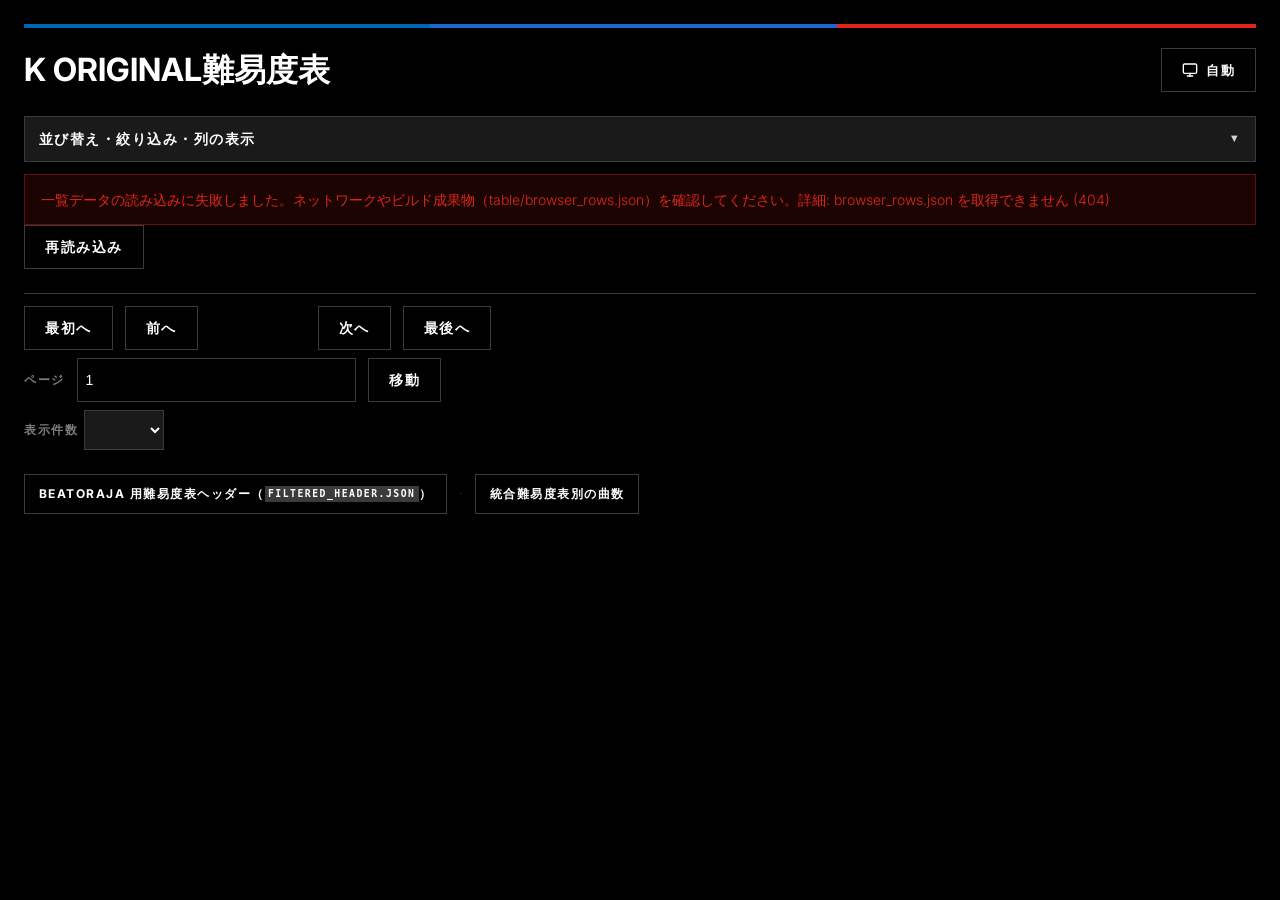
==== commit 59519e80: "fix: テーマトグル復元 & select dropdown 表示修正 - 右上のテーマトグルボタンを復元（theme-toggle.js + HTML 両方） - select の dropdow" ====
--- a/docs/index.html
+++ b/docs/index.html
@@ -7,12 +7,17 @@
   <meta name="viewport" content="width=device-width, initial-scale=1" />
   <title>K Original難易度表</title>
   <link rel="stylesheet" href="assets/k-original-ui.css" />
+  <script src="assets/theme-toggle.js" defer></script>
 </head>
 <body>
   <a class="skip-link" href="#main-content">メインへスキップ</a>
   <div class="wrap">
     <header class="site-header">
       <h1 id="site-h1">K Original難易度表</h1>
+      <button type="button" class="shadcn-btn" id="theme-toggle" aria-label="配色を切り替え">
+        <span class="shadcn-btn-icon-wrap" id="theme-toggle-icon" aria-hidden="true"></span>
+        <span class="shadcn-btn-text" id="theme-toggle-text">自動</span>
+      </button>
     </header>
     <div id="load-status" class="load-status" role="status" aria-live="polite">一覧データを読み込み中です…</div>
     <div id="meta" class="meta shadcn-card" hidden>
--- a/docs/assets/k-original-ui.css
+++ b/docs/assets/k-original-ui.css
@@ -5,8 +5,10 @@
     */
     @import url("https://fonts.googleapis.com/css2?family=Inter:wght@300;400;500;600;700&display=swap");
 
+    html {
+      color-scheme: dark;
+    }
     :root {
-      color-scheme: dark;
       --background: 0 0% 0%;        /* canvas — #000 */
       --foreground: 0 0% 100%;       /* ink / on-dark — #fff */
       --card: 0 0% 10%;              /* surface-card — #1a1a1a */
@@ -165,7 +167,12 @@
       border-radius: 0;
       font-size: 0.875rem;
       min-width: 10rem;
-      background-color: transparent;
+      background-color: hsl(var(--card));
+      color: hsl(var(--foreground));
+      color-scheme: dark;
+    }
+    .shadcn-select option {
+      background-color: hsl(var(--card));
       color: hsl(var(--foreground));
     }
     .shadcn-select:focus-visible {
